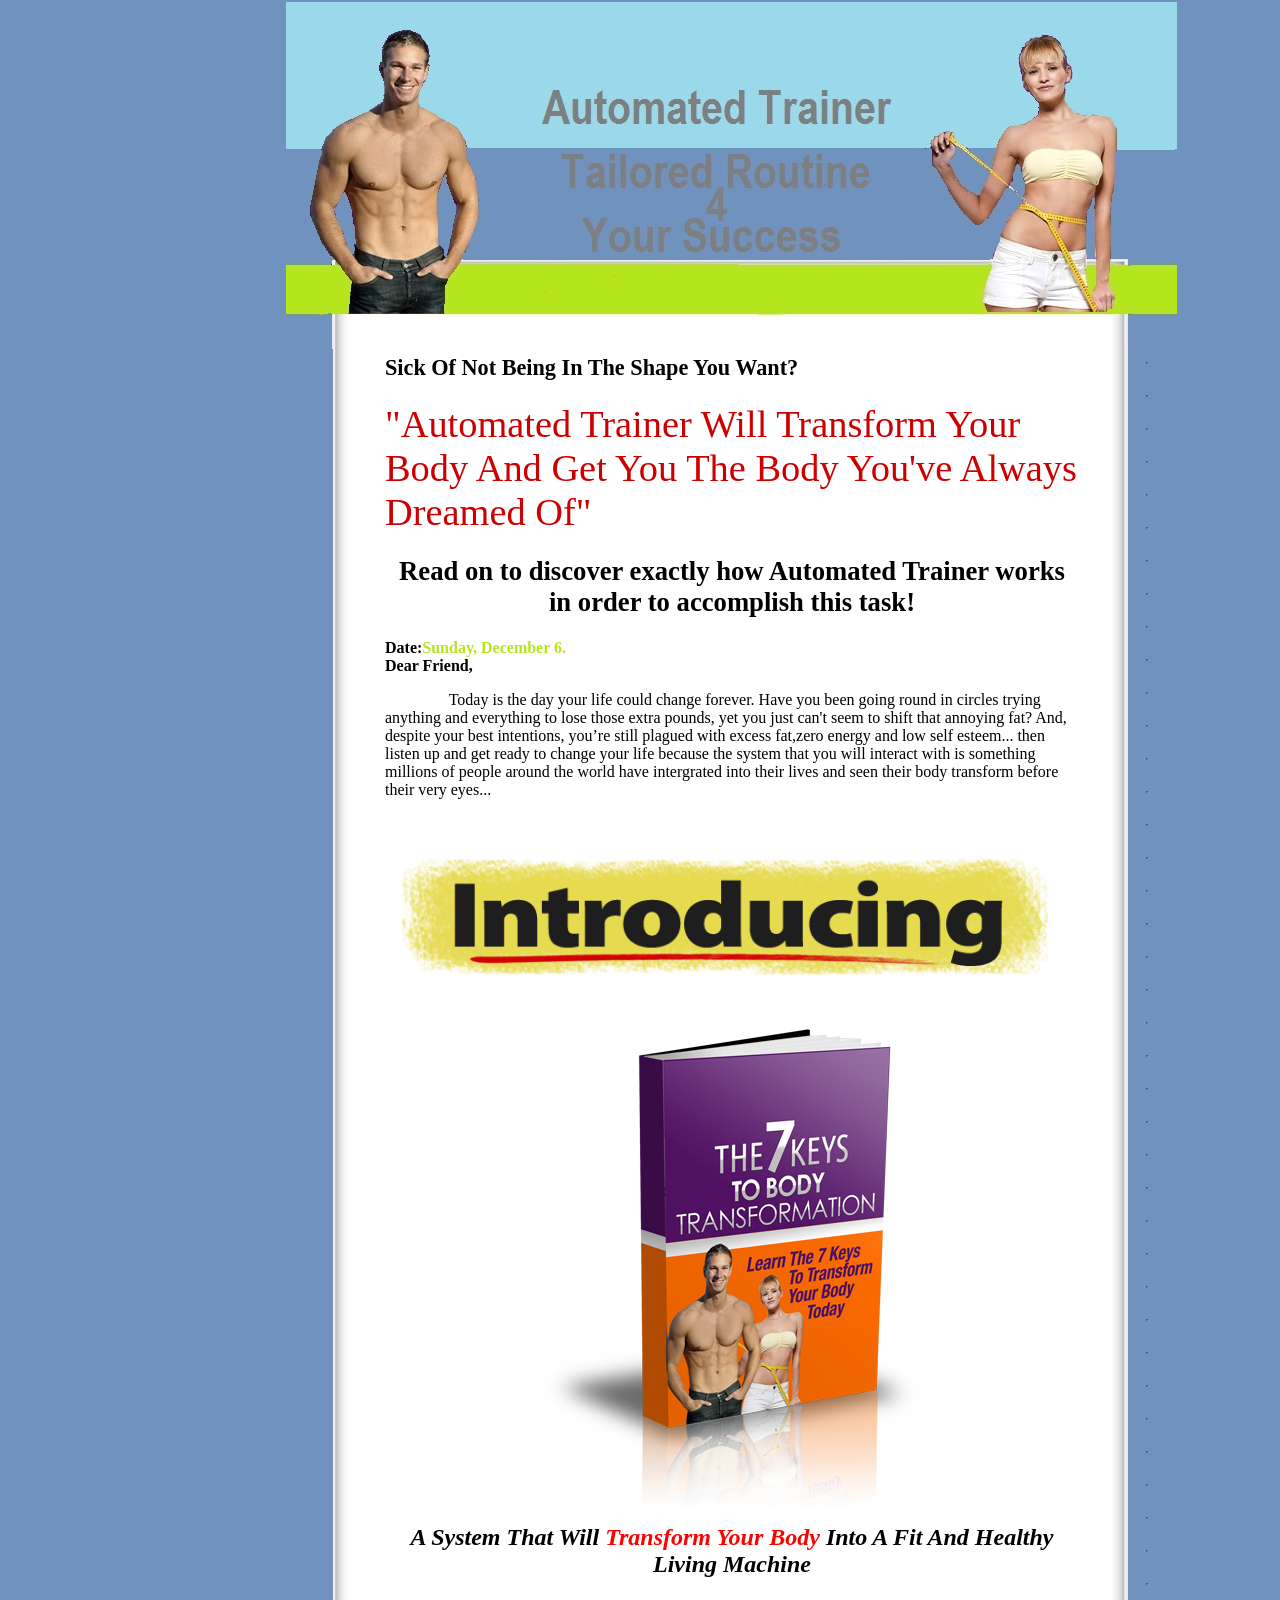
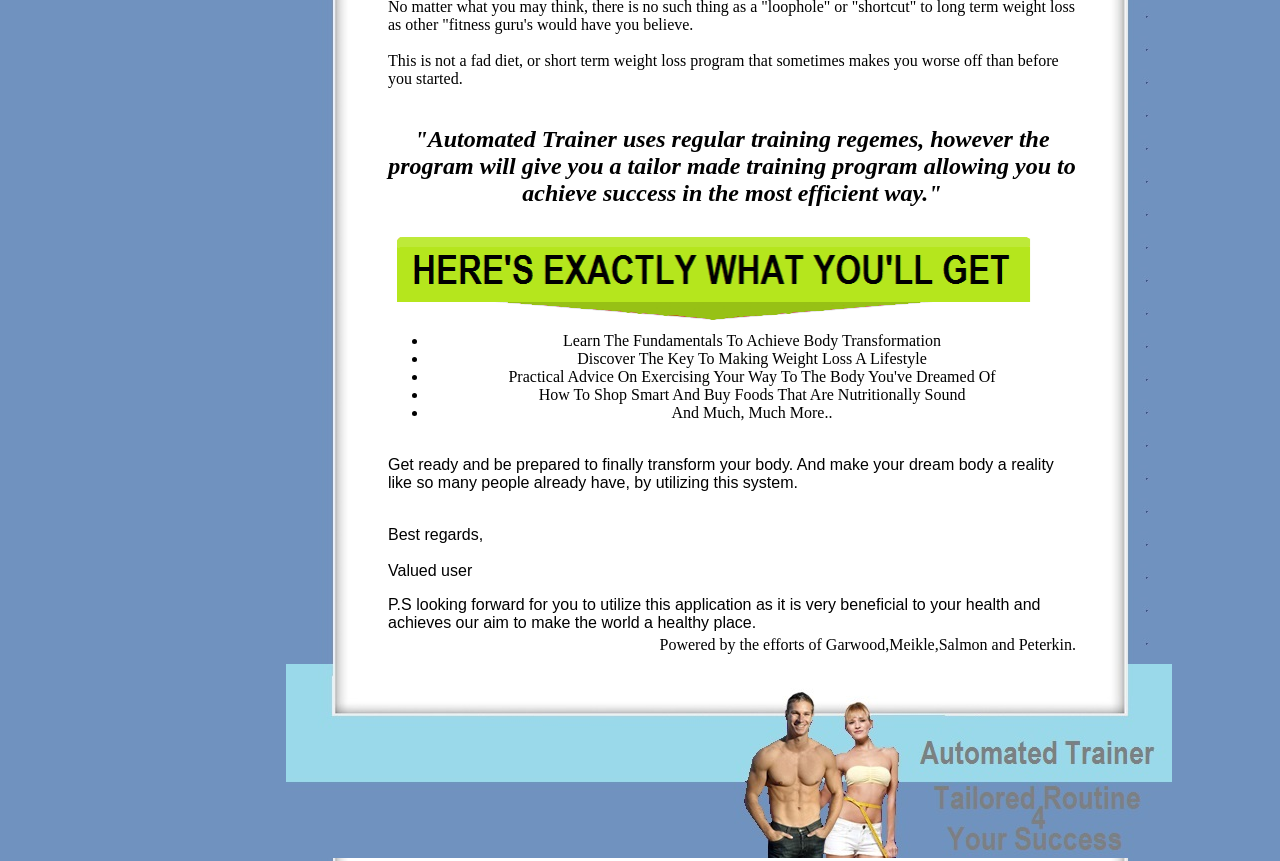
==== index.html @ 3ba6eb50 "final" ====
<!DOCTYPE>
<html>
	<head>
		<title>Automated Trainer</title>
		<link rel="stylesheet" type="text/css" href="style/style.css">
		<script type="text/javascript" src="script/date.js"></script>
	</head>
	<body> 
		<table>
			<tbody>
				<tr>
					<td id="ht">
					</td>
				</tr>
				<tr>
					<td>
						<table id="t1">
							<tbody>
								<tr>
									<td>
										<table id="content_table">
											<tbody>
												<tr>
													<td>
														<h1>
															<small>
																<small>
																	<span>Sick Of Not Being In The Shape You Want?</span>
																</small>
															</small>
														</h1>
														<h1>
															<strong>
																<big>"Automated Trainer Will Transform Your Body And Get You The Body You've Always Dreamed Of"</big>
															</strong>
														</h1>
														<h1 class="style3">
															<small>Read on to discover exactly how Automated Trainer works in order to accomplish this task!</small>
														</h1>
														<p>
															<strong>
																Date:<span id ="date"></span><br/>
																Dear Friend,
															</strong>
														</p>
														<span>&nbsp;&nbsp;&nbsp;&nbsp;&nbsp;&nbsp;&nbsp;&nbsp;&nbsp;&nbsp;&nbsp;&nbsp;&nbsp;&nbsp;&nbsp; Today is the day your life could change forever. Have you been going round in circles trying anything and everything to lose those extra pounds, yet you just can't seem to shift that annoying
														fat? And, despite your best intentions, you&#8217;re still plagued with excess fat,zero energy and low self esteem... then listen up and
														get ready to change your life because the system that you will interact with is something millions of people
														around the world have intergrated into their lives and seen their body
														transform before their very eyes...<br/><br/><br/>
															<img id ="Introimage" alt="Introducing" src="images/introducing.png"/><br/><br/>
														</span>
														<table>
															<tbody>
																<tr>
																	<td>
																		<div>
																			<img id ="sysimage" alt= "automatedtrianer" src="images/book.jpg" />
																		</div>
																	</td>
																</tr>
																<tr>
																	<td>
																		<h2>
																			<span>A System That Will
																				<span>Transform Your Body</span>
																				Into A Fit And Healthy Living Machine
																			</span>	
																		</h2>
																		<span>No matter what you may think, there is no such thing as a "loophole" or
																		"shortcut" to long term weight loss as other "fitness guru's would have
																		you believe. <br/><br/>
																		This
																		is not a fad diet, or short term weight loss program that sometimes
																		makes you worse off than before you started. <br/><br/>	
																		</span>
																		<div>
																			<h2>
																				<span>"Automated Trainer uses regular training regemes, however the program will give you a tailor made training program allowing you to achieve success in the most efficient way."</span>
																			</h2>
																		</div>
																	</td>
																</tr>
																<tr>
																	<td>
																		<img id ="details" alt="details" src="images/details.png"/>
																	</td>
																</tr>
																<tr>
																	<td>
																		<ul>
																			<li>Learn The Fundamentals To Achieve Body Transformation</li>
																			<li>Discover The Key To Making Weight Loss A Lifestyle</li>
																			<li>Practical Advice On Exercising Your Way To The Body You've Dreamed Of</li>
																			<li> How To Shop Smart And Buy Foods That Are Nutritionally Sound</li>
																			<li>And Much, Much More..</li>
																		</ul>
																		<p>
																			<span><br/>
																			Get ready and
																			be prepared to finally transform your body. And make
																			your dream body a reality like so many people already have, by utilizing this system.<br/><br/>
																			</span>
																		</p>
																		<p>
																			<span id="greetings">Best regards,<br/><br/>Valued user</span>
																		</p>
																		<p>
																			<span>P.S looking forward for you to utilize this application as it is very beneficial to your health and achieves our aim to make the world a healthy place.
																			</span>
																		</p>
																	</td>
																</tr>
																<tr> 
																	<td>
																		<p id="acknowledgements">Powered by the efforts of Garwood,Meikle,Salmon and Peterkin. </p>
																	</td>
																</tr>
															</tbody>
														</table>
													</td>
												</tr>
											</tbody>
										</table>
									</td>
								</tr>
								<tr>
									<td>
										<table id="ft"> 
											<tbody>
												<tr>
													<td></td>
												</tr>
											</tbody>
										</table>
									</td>
								</tr>
							</tbody>
						</table>
					</td>
				</tr>
			</tbody>
		</table>
	</body>
</html>
---- style/style.css ----
body {
	background-image: url(../images/pagebg.jpg);
	background-color: #FFFFFF;
	margin: 0px 0px 0px 0px;
	
}

a:link {
	color: #FFFFFF;
}

a:visited {
	color: #00FFFF;
}

a:hover {
	color: #00FF00;
}

div {
	text-align: center;
}

span {
	font-family: Verdana;
}

h1 big {

	color: #CC0000; 
	text-align: center;
	font-weight: normal; 
}

h1 span {

	color: black;
	font-family: verdana;
}

h2 { 
	text-align: center;
}

h2 span {
	font-style: italic;
}

h2 span span {
	color: red;
}

li {
	text-align: center;
	font-family: Verdana;
}

p span {
	font-family: Tahoma,Geneva,sans-serif;
	text-align: right;
}

#date {
	color: #b5e61d;
	font-family: serif;
}

#Introimage {
	width: 682px; 
	height: 164px; 
}

#automatedtrainer {
	height:500px;
	width:378px;
}

#details {
	width: 650px; 
	height: 97px;
}

#ht {
	background-image: url("../images/header.jpg");
	height:348px; 
	width:889px;
	position: absolute;
	left:286px;

}

#t1 {

	background-image: url("../images/content.jpg");
	width:892px;
	position: absolute;
	left:286px;
	top:349px;
}

#ft {
	background: url("../images/footer.jpg");
	position: relative;
	left: -3px;
	height:194px; 
	width:886px;
}

#content_table {
	width: 700px; 
	text-align: left; 
	margin: auto; 
}

#acknowledgements {
	text-align: right;
}

#spesh {

	color: #990000;
}
.style3 {
	text-align: center;
}
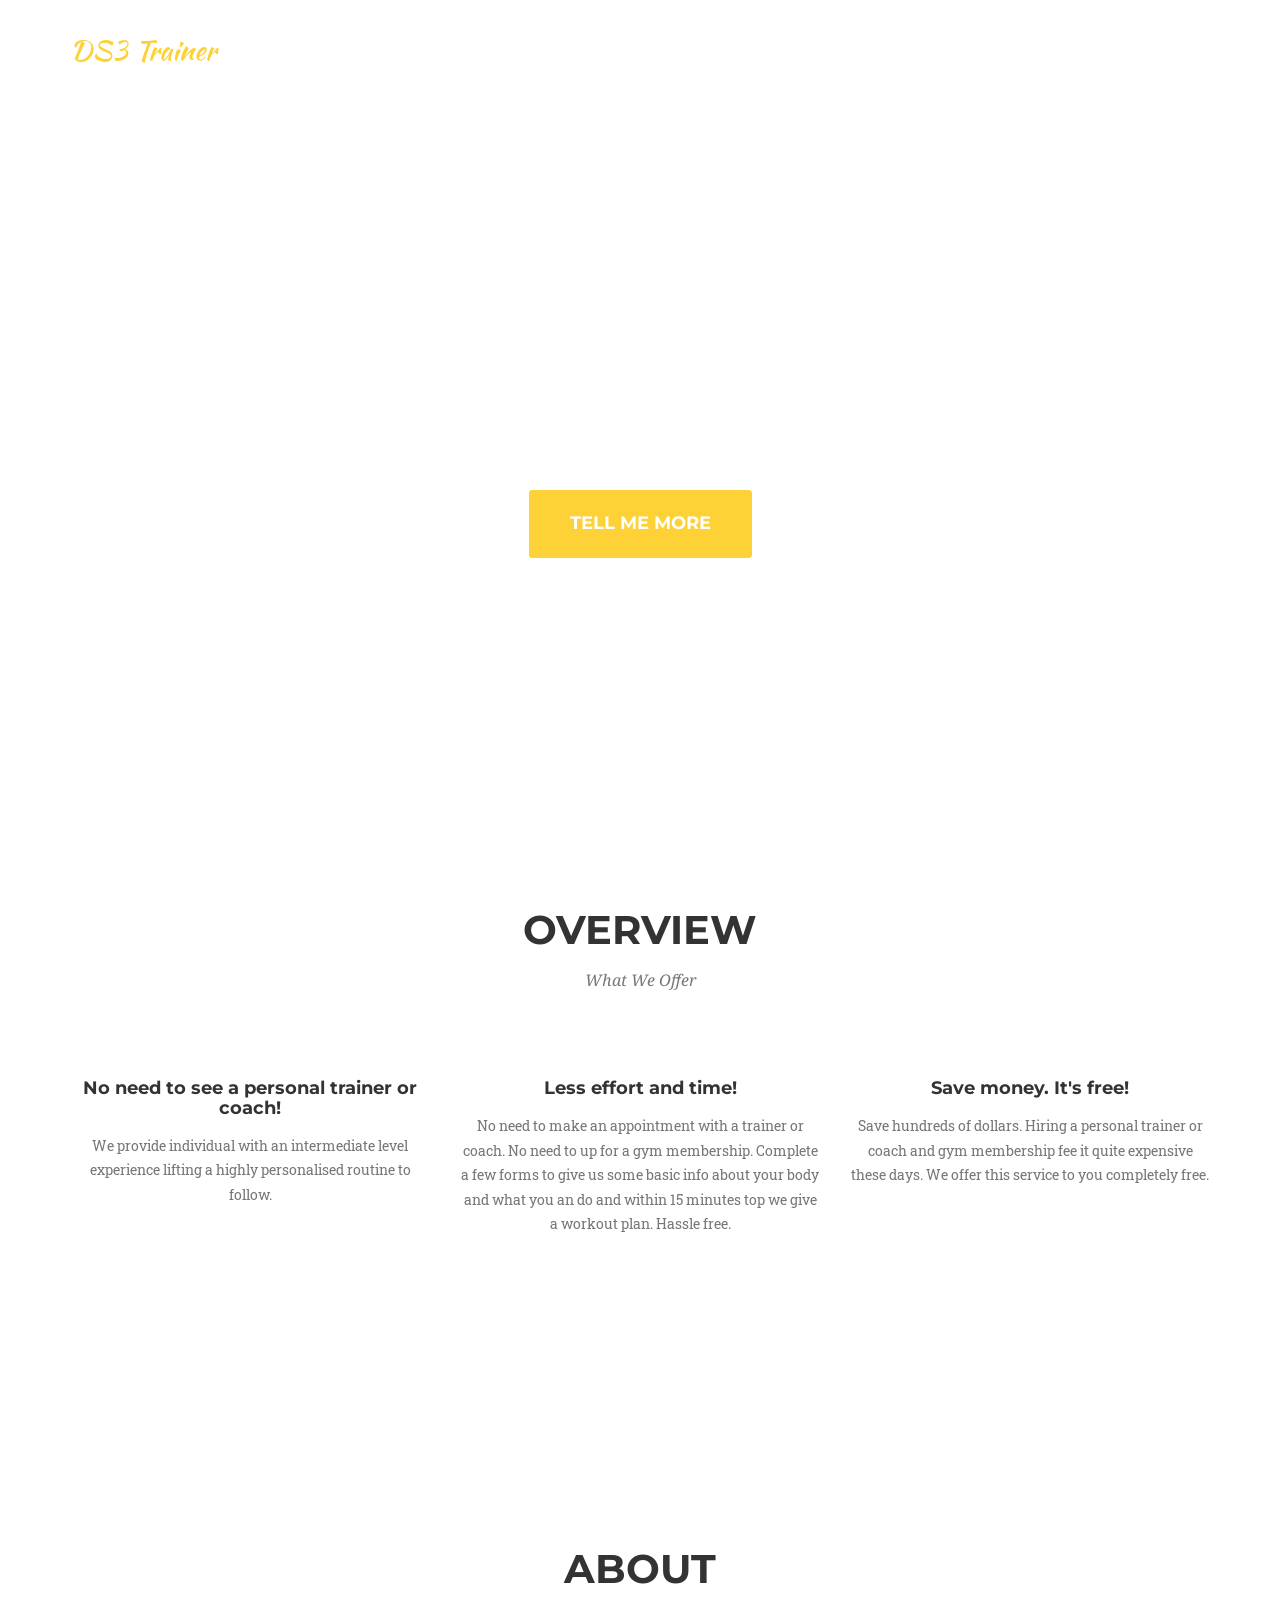
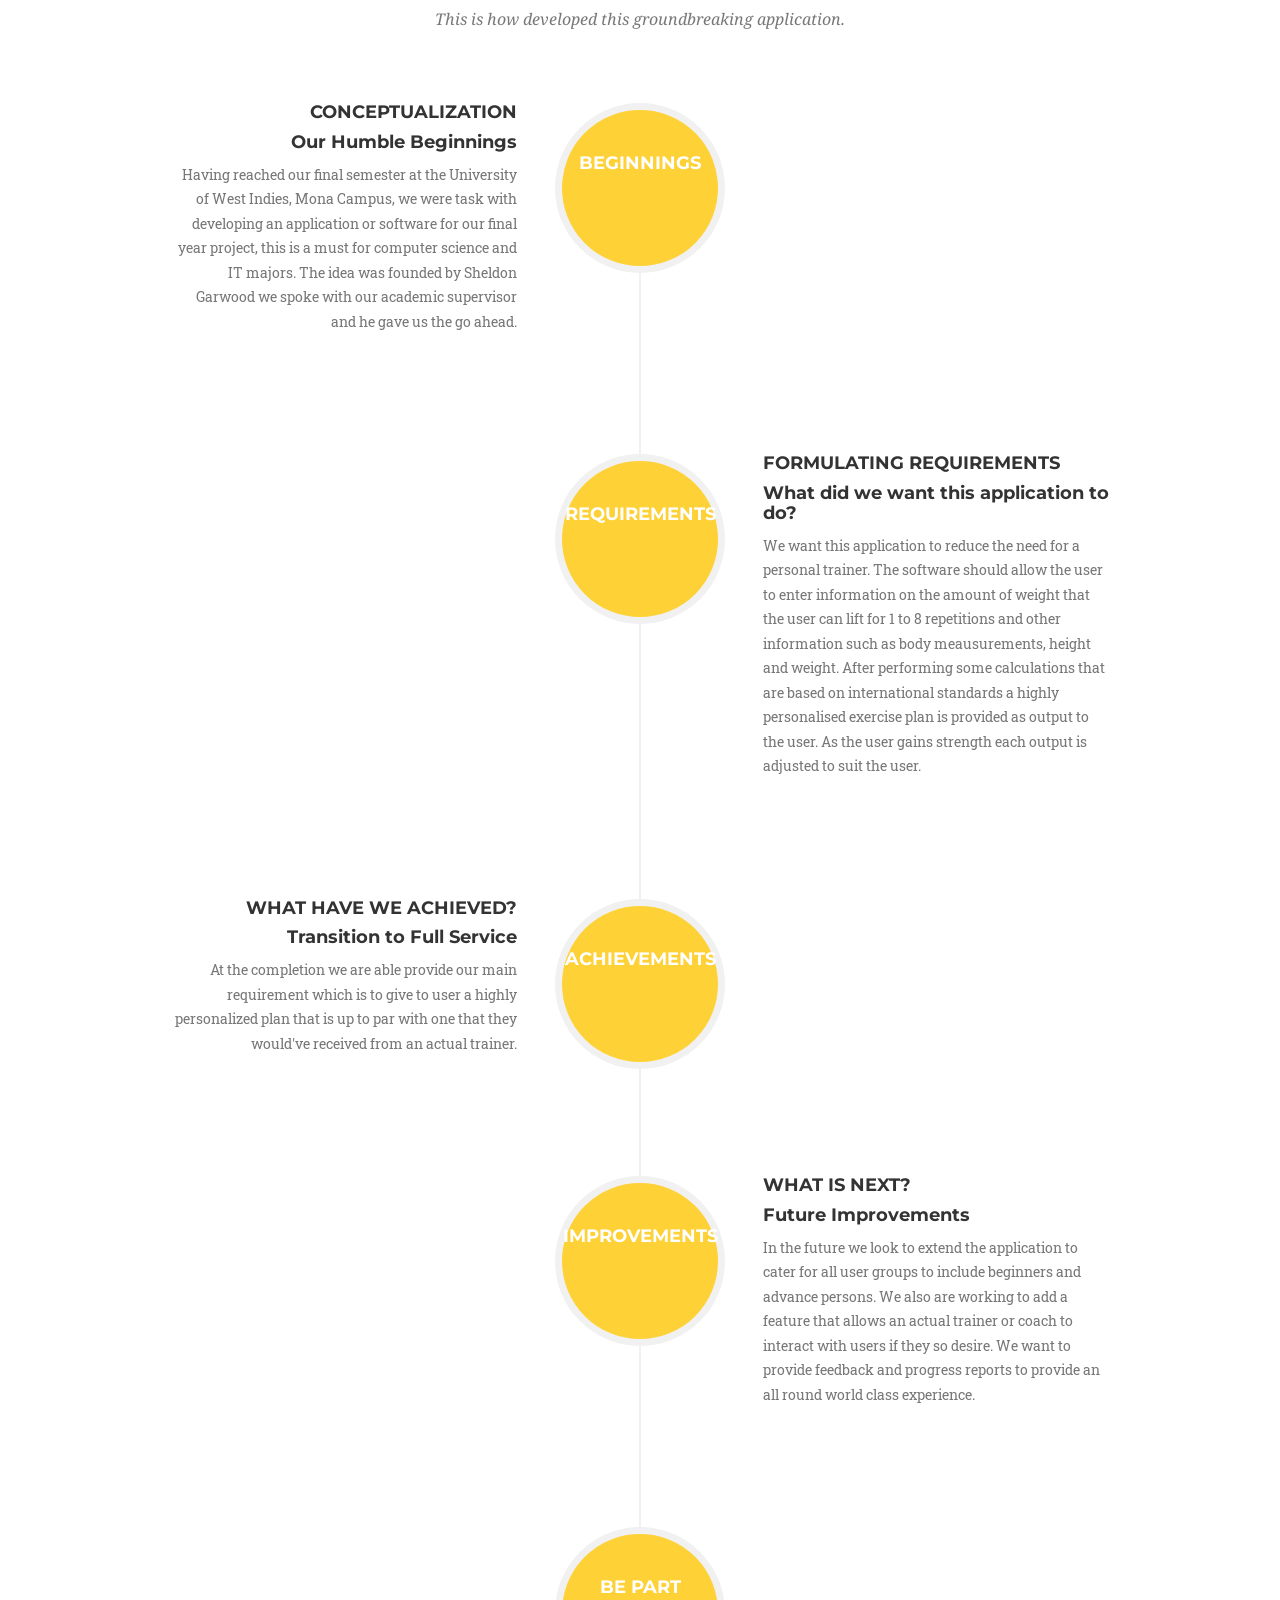
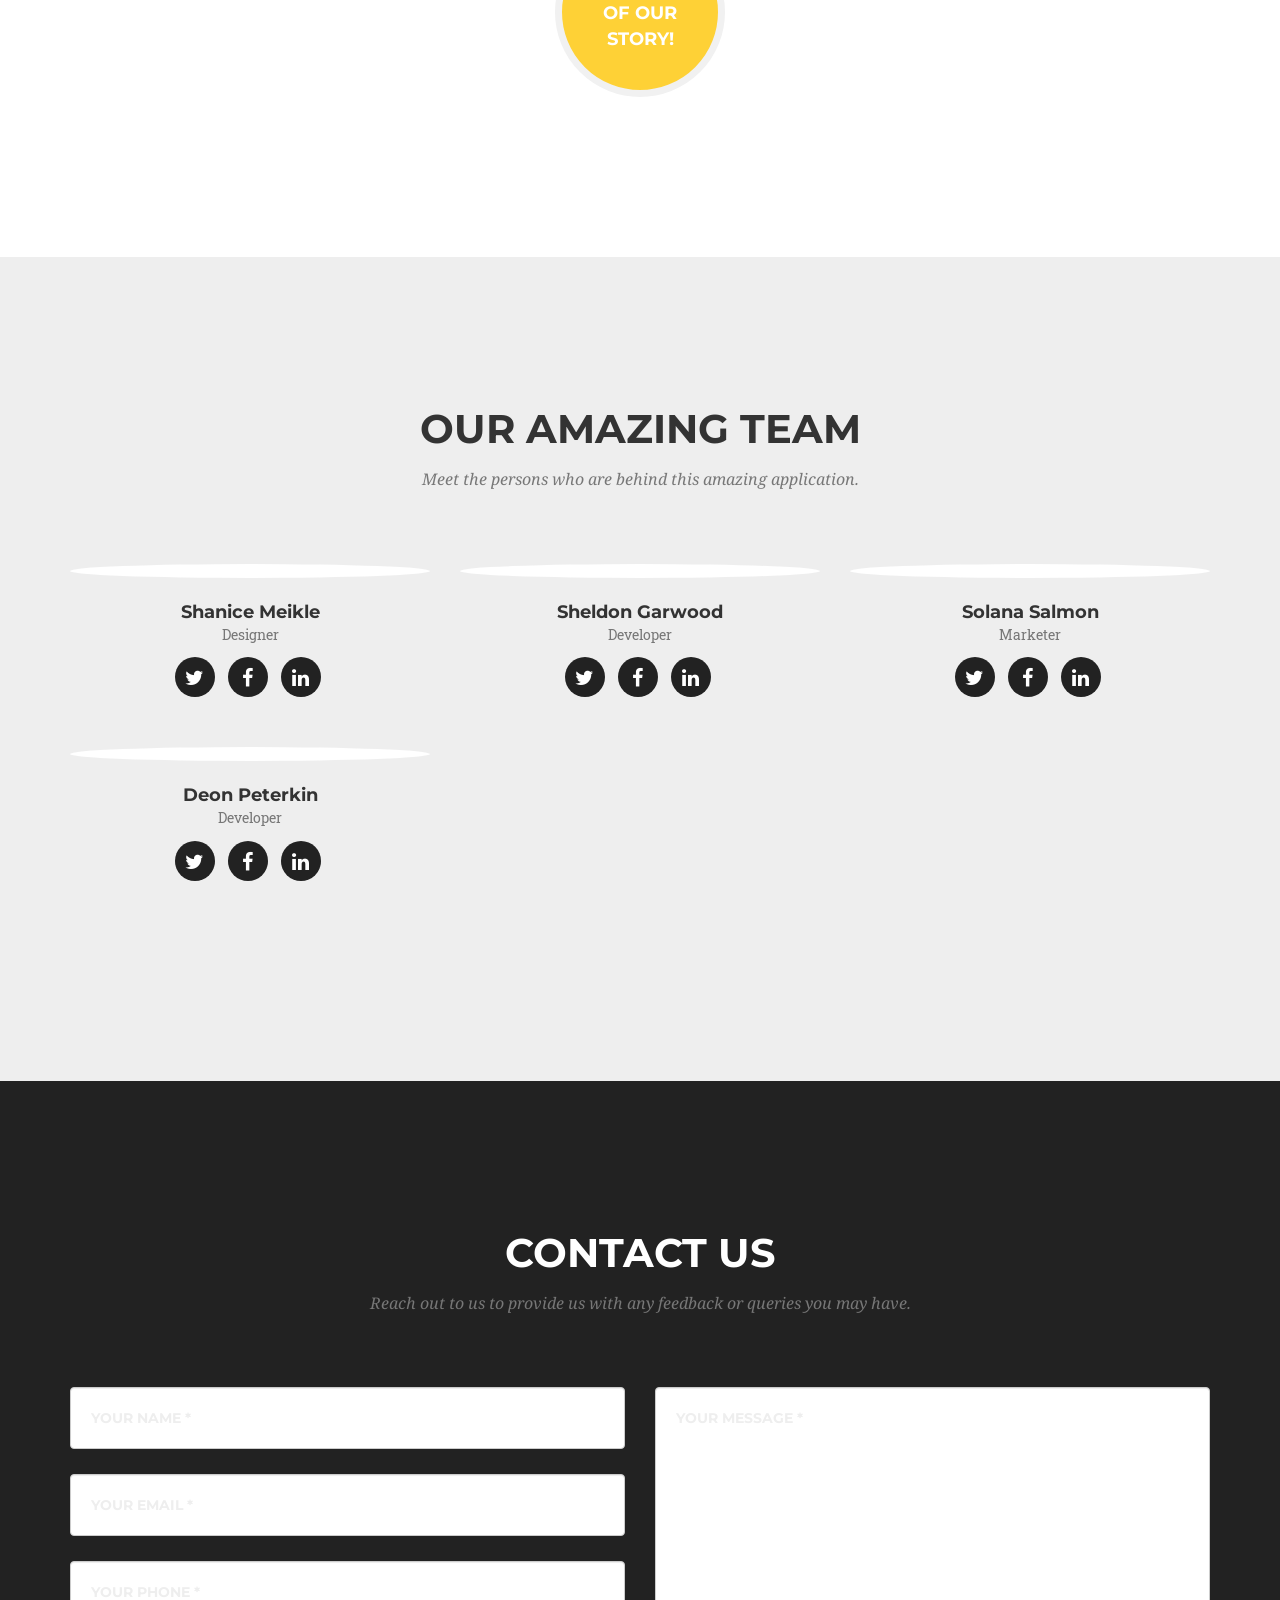
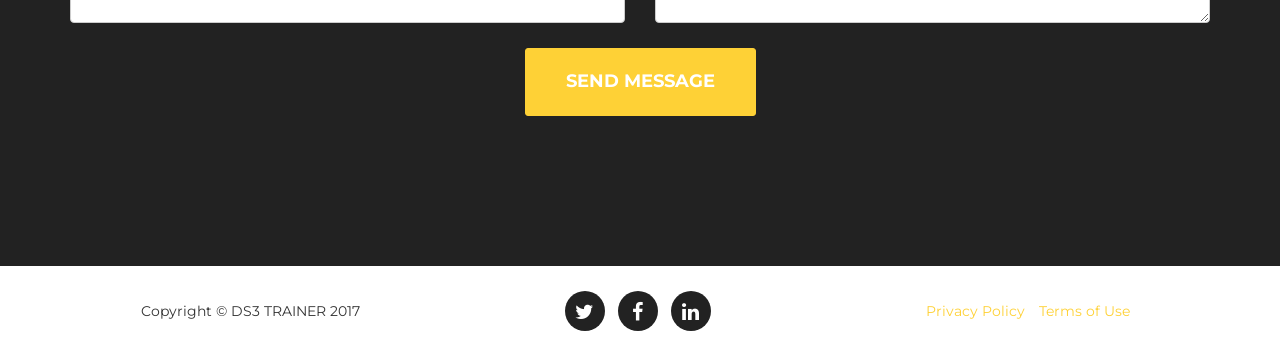
==== commit a0f86c1a: "Updated" ====
--- a/index.html
+++ b/index.html
@@ -1,145 +1,690 @@
-<!DOCTYPE>
-<html>
-	<head>
-		<title>Automated Trainer</title>
-		<link rel="stylesheet" type="text/css" href="style/style.css">
-		<script type="text/javascript" src="script/date.js"></script>
-	</head>
-	<body> 
-		<table>
-			<tbody>
-				<tr>
-					<td id="ht">
-					</td>
-				</tr>
-				<tr>
-					<td>
-						<table id="t1">
-							<tbody>
-								<tr>
-									<td>
-										<table id="content_table">
-											<tbody>
-												<tr>
-													<td>
-														<h1>
-															<small>
-																<small>
-																	<span>Sick Of Not Being In The Shape You Want?</span>
-																</small>
-															</small>
-														</h1>
-														<h1>
-															<strong>
-																<big>"Automated Trainer Will Transform Your Body And Get You The Body You've Always Dreamed Of"</big>
-															</strong>
-														</h1>
-														<h1 class="style3">
-															<small>Read on to discover exactly how Automated Trainer works in order to accomplish this task!</small>
-														</h1>
-														<p>
-															<strong>
-																Date:<span id ="date"></span><br/>
-																Dear Friend,
-															</strong>
-														</p>
-														<span>&nbsp;&nbsp;&nbsp;&nbsp;&nbsp;&nbsp;&nbsp;&nbsp;&nbsp;&nbsp;&nbsp;&nbsp;&nbsp;&nbsp;&nbsp; Today is the day your life could change forever. Have you been going round in circles trying anything and everything to lose those extra pounds, yet you just can't seem to shift that annoying
-														fat? And, despite your best intentions, you&#8217;re still plagued with excess fat,zero energy and low self esteem... then listen up and
-														get ready to change your life because the system that you will interact with is something millions of people
-														around the world have intergrated into their lives and seen their body
-														transform before their very eyes...<br/><br/><br/>
-															<img id ="Introimage" alt="Introducing" src="images/introducing.png"/><br/><br/>
-														</span>
-														<table>
-															<tbody>
-																<tr>
-																	<td>
-																		<div>
-																			<img id ="sysimage" alt= "automatedtrianer" src="images/book.jpg" />
-																		</div>
-																	</td>
-																</tr>
-																<tr>
-																	<td>
-																		<h2>
-																			<span>A System That Will
-																				<span>Transform Your Body</span>
-																				Into A Fit And Healthy Living Machine
-																			</span>	
-																		</h2>
-																		<span>No matter what you may think, there is no such thing as a "loophole" or
-																		"shortcut" to long term weight loss as other "fitness guru's would have
-																		you believe. <br/><br/>
-																		This
-																		is not a fad diet, or short term weight loss program that sometimes
-																		makes you worse off than before you started. <br/><br/>	
-																		</span>
-																		<div>
-																			<h2>
-																				<span>"Automated Trainer uses regular training regemes, however the program will give you a tailor made training program allowing you to achieve success in the most efficient way."</span>
-																			</h2>
-																		</div>
-																	</td>
-																</tr>
-																<tr>
-																	<td>
-																		<img id ="details" alt="details" src="images/details.png"/>
-																	</td>
-																</tr>
-																<tr>
-																	<td>
-																		<ul>
-																			<li>Learn The Fundamentals To Achieve Body Transformation</li>
-																			<li>Discover The Key To Making Weight Loss A Lifestyle</li>
-																			<li>Practical Advice On Exercising Your Way To The Body You've Dreamed Of</li>
-																			<li> How To Shop Smart And Buy Foods That Are Nutritionally Sound</li>
-																			<li>And Much, Much More..</li>
-																		</ul>
-																		<p>
-																			<span><br/>
-																			Get ready and
-																			be prepared to finally transform your body. And make
-																			your dream body a reality like so many people already have, by utilizing this system.<br/><br/>
-																			</span>
-																		</p>
-																		<p>
-																			<span id="greetings">Best regards,<br/><br/>Valued user</span>
-																		</p>
-																		<p>
-																			<span>P.S looking forward for you to utilize this application as it is very beneficial to your health and achieves our aim to make the world a healthy place.
-																			</span>
-																		</p>
-																	</td>
-																</tr>
-																<tr> 
-																	<td>
-																		<p id="acknowledgements">Powered by the efforts of Garwood,Meikle,Salmon and Peterkin. </p>
-																	</td>
-																</tr>
-															</tbody>
-														</table>
-													</td>
-												</tr>
-											</tbody>
-										</table>
-									</td>
-								</tr>
-								<tr>
-									<td>
-										<table id="ft"> 
-											<tbody>
-												<tr>
-													<td></td>
-												</tr>
-											</tbody>
-										</table>
-									</td>
-								</tr>
-							</tbody>
-						</table>
-					</td>
-				</tr>
-			</tbody>
-		</table>
-	</body>
-</html>+<!DOCTYPE html>
+<html lang="en">
+
+<head>
+
+    <meta charset="utf-8">
+    <meta http-equiv="X-UA-Compatible" content="IE=edge">
+    <meta name="viewport" content="width=device-width, initial-scale=1">
+    <meta name="description" content="">
+    <meta name="author" content="">
+
+    <title>Automated Trainer</title>
+
+    <!-- Bootstrap Core CSS -->
+    <link href="vendor/bootstrap/css/bootstrap.min.css" rel="stylesheet">
+
+    <!-- Custom Fonts -->
+    <link href="vendor/font-awesome/css/font-awesome.min.css" rel="stylesheet" type="text/css">
+    <link href="https://fonts.googleapis.com/css?family=Montserrat:400,700" rel="stylesheet" type="text/css">
+    <link href='https://fonts.googleapis.com/css?family=Kaushan+Script' rel='stylesheet' type='text/css'>
+    <link href='https://fonts.googleapis.com/css?family=Droid+Serif:400,700,400italic,700italic' rel='stylesheet' type='text/css'>
+    <link href='https://fonts.googleapis.com/css?family=Roboto+Slab:400,100,300,700' rel='stylesheet' type='text/css'>
+    <link rel="stylesheet" href="https://cdnjs.cloudflare.com/ajax/libs/font-awesome/4.7.0/css/font-awesome.min.css">
+
+    <!-- Theme CSS -->
+    <link href="css/agency.css" rel="stylesheet">
+
+    <!-- HTML5 Shim and Respond.js IE8 support of HTML5 elements and media queries -->
+    <!-- WARNING: Respond.js doesn't work if you view the page via file:// -->
+    <!--[if lt IE 9]>
+        <script src="https://oss.maxcdn.com/libs/html5shiv/3.7.0/html5shiv.js" integrity="sha384-0s5Pv64cNZJieYFkXYOTId2HMA2Lfb6q2nAcx2n0RTLUnCAoTTsS0nKEO27XyKcY" crossorigin="anonymous"></script>
+        <script src="https://oss.maxcdn.com/libs/respond.js/1.4.2/respond.min.js" integrity="sha384-ZoaMbDF+4LeFxg6WdScQ9nnR1QC2MIRxA1O9KWEXQwns1G8UNyIEZIQidzb0T1fo" crossorigin="anonymous"></script>
+    <![endif]-->
+
+</head>
+
+<body id="page-top" class="index">
+
+    <!-- Navigation -->
+    <nav id="mainNav" class="navbar navbar-default navbar-custom navbar-fixed-top">
+        <div class="container">
+            <!-- Brand and toggle get grouped for better mobile display -->
+            <div class="navbar-header page-scroll">
+                <button type="button" class="navbar-toggle" data-toggle="collapse" data-target="#bs-example-navbar-collapse-1">
+                    <span class="sr-only">Toggle navigation</span> Menu <i class="fa fa-bars"></i>
+                </button>
+                <a class="navbar-brand page-scroll" href="#page-top">DS3 Trainer</a>
+            </div>
+
+            <!-- Collect the nav links, forms, and other content for toggling -->
+            <div class="collapse navbar-collapse" id="bs-example-navbar-collapse-1">
+                <ul class="nav navbar-nav navbar-right">
+                    <li class="hidden">
+                        <a href="#page-top"></a>
+                    </li>
+                    <li>
+                        <a class="page-scroll" href="#services">Overview</a>
+                    </li>
+                    <!--<li>
+                        <a class="page-scroll" href="#portfolio">Portfolio</a>
+                    </li>-->
+                    <li>
+                        <a class="page-scroll" href="#about">About Us</a>
+                    </li>
+                    <li>
+                        <a class="page-scroll" href="#team">Team</a>
+                    </li>
+                    <li>
+                        <a class="page-scroll" href="#contact">Contact</a>
+                    </li>
+                </ul>
+            </div>
+            <!-- /.navbar-collapse -->
+        </div>
+        <!-- /.container-fluid -->
+    </nav>
+
+    <!-- Header -->
+    <header>
+        <div class="container">
+            <div class="intro-text">
+                <div class="intro-lead-in">Welcome To The DS3 Automated Trainer Site!</div>
+                <div class="intro-heading">It's Nice To Meet You</div>
+                <a href="#services" class="page-scroll btn btn-xl">Tell Me More</a>
+            </div>
+        </div>
+    </header>
+
+    <!-- Services Section -->
+    <section id="services">
+        <div class="container">
+            <div class="row">
+                <div class="col-lg-12 text-center">
+                    <h2 class="section-heading">Overview</h2>
+                    <h3 class="section-subheading text-muted">What We Offer</h3>
+                </div>
+            </div>
+            <div class="row text-center">
+                <div class="col-md-4">
+                    <!--<span class="fa-stack fa-4x">
+                        <i class="fa fa-circle fa-stack-2x text-primary"></i>
+                        <!--<i class="fa fa-check-square-o"></i>-->
+                    </span>
+                    <h4 class="service-heading">No need to see a personal trainer or coach!</h4>
+                    <p class="text-muted">We provide individual with an intermediate level experience lifting a highly personalised routine to follow.</p>
+                </div>
+                <div class="col-md-4">
+                    <!--<span class="fa-stack fa-4x">
+                        <i class="fa fa-circle fa-stack-2x text-primary"></i>
+                        <i class="fa fa-laptop fa-stack-1x fa-inverse"></i>
+                    </span>-->
+                    <h4 class="service-heading">Less effort and time!</h4>
+                    <p class="text-muted">No need to make an appointment with a trainer or coach. No need to up for a gym membership. Complete a few forms to give us some basic info about your body and what you an do and within 15 minutes top we give a workout plan. Hassle free.</p>
+                </div>
+                <div class="col-md-4">
+                    <!--<span class="fa-stack fa-4x">
+                        <i class="fa fa-circle fa-stack-2x text-primary"></i>
+                        <i class="fa fa-lock fa-stack-1x fa-inverse"></i>
+                    </span>-->
+                    <h4 class="service-heading">Save money. It's free!</h4>
+                    <p class="text-muted">Save hundreds of dollars. Hiring a personal trainer or coach and gym membership fee it quite expensive these days. We offer this service to you completely free. </p>
+                </div>
+            </div>
+        </div>
+    </section>
+
+    <!-- Portfolio Grid Section -->
+    <!--<section id="portfolio" class="bg-light-gray">
+        <div class="container">
+            <div class="row">
+                <div class="col-lg-12 text-center">
+                    <h2 class="section-heading">Portfolio</h2>
+                    <h3 class="section-subheading text-muted">Lorem ipsum dolor sit amet consectetur.</h3>
+                </div>
+            </div>
+            <div class="row">
+                <div class="col-md-4 col-sm-6 portfolio-item">
+                    <a href="#portfolioModal1" class="portfolio-link" data-toggle="modal">
+                        <div class="portfolio-hover">
+                            <div class="portfolio-hover-content">
+                                <i class="fa fa-plus fa-3x"></i>
+                            </div>
+                        </div>
+                        <img src="img/portfolio/roundicons.png" class="img-responsive" alt="">
+                    </a>
+                    <div class="portfolio-caption">
+                        <h4>Round Icons</h4>
+                        <p class="text-muted">Graphic Design</p>
+                    </div>
+                </div>
+                <div class="col-md-4 col-sm-6 portfolio-item">
+                    <a href="#portfolioModal2" class="portfolio-link" data-toggle="modal">
+                        <div class="portfolio-hover">
+                            <div class="portfolio-hover-content">
+                                <i class="fa fa-plus fa-3x"></i>
+                            </div>
+                        </div>
+                        <img src="img/portfolio/startup-framework.png" class="img-responsive" alt="">
+                    </a>
+                    <div class="portfolio-caption">
+                        <h4>Startup Framework</h4>
+                        <p class="text-muted">Website Design</p>
+                    </div>
+                </div>
+                <div class="col-md-4 col-sm-6 portfolio-item">
+                    <a href="#portfolioModal3" class="portfolio-link" data-toggle="modal">
+                        <div class="portfolio-hover">
+                            <div class="portfolio-hover-content">
+                                <i class="fa fa-plus fa-3x"></i>
+                            </div>
+                        </div>
+                        <img src="img/portfolio/treehouse.png" class="img-responsive" alt="">
+                    </a>
+                    <div class="portfolio-caption">
+                        <h4>Treehouse</h4>
+                        <p class="text-muted">Website Design</p>
+                    </div>
+                </div>
+                <div class="col-md-4 col-sm-6 portfolio-item">
+                    <a href="#portfolioModal4" class="portfolio-link" data-toggle="modal">
+                        <div class="portfolio-hover">
+                            <div class="portfolio-hover-content">
+                                <i class="fa fa-plus fa-3x"></i>
+                            </div>
+                        </div>
+                        <img src="img/portfolio/golden.png" class="img-responsive" alt="">
+                    </a>
+                    <div class="portfolio-caption">
+                        <h4>Golden</h4>
+                        <p class="text-muted">Website Design</p>
+                    </div>
+                </div>
+                <div class="col-md-4 col-sm-6 portfolio-item">
+                    <a href="#portfolioModal5" class="portfolio-link" data-toggle="modal">
+                        <div class="portfolio-hover">
+                            <div class="portfolio-hover-content">
+                                <i class="fa fa-plus fa-3x"></i>
+                            </div>
+                        </div>
+                        <img src="img/portfolio/escape.png" class="img-responsive" alt="">
+                    </a>
+                    <div class="portfolio-caption">
+                        <h4>Escape</h4>
+                        <p class="text-muted">Website Design</p>
+                    </div>
+                </div>
+                <div class="col-md-4 col-sm-6 portfolio-item">
+                    <a href="#portfolioModal6" class="portfolio-link" data-toggle="modal">
+                        <div class="portfolio-hover">
+                            <div class="portfolio-hover-content">
+                                <i class="fa fa-plus fa-3x"></i>
+                            </div>
+                        </div>
+                        <img src="img/portfolio/dreams.png" class="img-responsive" alt="">
+                    </a>
+                    <div class="portfolio-caption">
+                        <h4>Dreams</h4>
+                        <p class="text-muted">Website Design</p>
+                    </div>
+                </div>
+            </div>
+        </div>
+    </section>-->
+
+    <!-- About Section -->
+    <section id="about">
+        <div class="container">
+            <div class="row">
+                <div class="col-lg-12 text-center">
+                    <h2 class="section-heading">About</h2>
+                    <h3 class="section-subheading text-muted">This is how developed this groundbreaking application.</h3>
+                </div>
+            </div>
+            <div class="row">
+                <div class="col-lg-12">
+                    <ul class="timeline">
+                        <li>
+                            <div class="timeline-image">
+                                 <!--<img class="img-circle img-responsive" src="img/about/1.jpg" alt="">-->
+                                <h4>Beginnings</h4>
+                            </div>
+                            <div class="timeline-panel">
+                                <div class="timeline-heading">
+                                    <h4>Conceptualization</h4>
+                                    <h4 class="subheading">Our Humble Beginnings</h4>
+                                </div>
+                                <div class="timeline-body">
+                                    <p class="text-muted">Having reached our final semester at the University of West Indies, Mona Campus, we were task with developing an application or software for our final year project, this is a must for computer science and IT majors. The idea was founded by Sheldon Garwood we spoke with our academic supervisor and he gave us the go ahead. </p>
+                                </div>
+                            </div>
+                        </li>
+                        <li class="timeline-inverted">
+                            <div class="timeline-image">
+                                <!--<img class="img-circle img-responsive" src="img/about/2.jpg" alt="">-->
+                                <h4>Requirements</h4>
+                            </div>
+                            <div class="timeline-panel">
+                                <div class="timeline-heading">
+                                    <h4>Formulating Requirements</h4>
+                                    <h4 class="subheading">What did we want this application to do?</h4>
+                                </div>
+                                <div class="timeline-body">
+                                    <p class="text-muted">We want this application to reduce the need for a personal trainer. The software should allow the user to enter information on the amount of weight that the user can lift for 1 to 8 repetitions and other information such as body meausurements, height and weight. After performing some calculations that are based on international standards a highly personalised exercise plan is provided as output to the user. As the user gains strength each output is adjusted to suit the user.</p>
+                                </div>
+                            </div>
+                        </li>
+                        <li>
+                            <div class="timeline-image">
+                                <!--<img class="img-circle img-responsive" src="img/about/3.jpg" alt="">-->
+                                <h4>Achievements</h4>
+                            </div>
+                            <div class="timeline-panel">
+                                <div class="timeline-heading">
+                                    <h4>What Have We Achieved?</h4>
+                                    <h4 class="subheading">Transition to Full Service</h4>
+                                </div>
+                                <div class="timeline-body">
+                                    <p class="text-muted">At the completion we are able provide our main requirement which is to give to user a highly personalized plan that is up to par with one that they would've received from an actual trainer.</p>
+                                </div>
+                            </div>
+                        </li>
+                        <li class="timeline-inverted">
+                            <div class="timeline-image">
+                                <!--<img class="img-circle img-responsive" src="img/about/4.jpg" alt="">-->
+                                <h4>Improvements</h4>
+                            </div>
+                            <div class="timeline-panel">
+                                <div class="timeline-heading">
+                                    <h4>What Is Next?</h4>
+                                    <h4 class="subheading">Future Improvements</h4>
+                                </div>
+                                <div class="timeline-body">
+                                    <p class="text-muted">In the future we look to extend the application to cater for all user groups to include beginners and advance persons. We also are working to add a feature that allows an actual trainer or coach to interact with users if they so desire. We want to provide feedback and progress reports to provide an all round world class experience.</p>
+                                </div>
+                            </div>
+                        </li>
+                        <li class="timeline-inverted">
+                            <div class="timeline-image">
+                                <h4>Be Part
+                                    <br>Of Our
+                                    <br>Story!</h4>
+                            </div>
+                        </li>
+                    </ul>
+                </div>
+            </div>
+        </div>
+    </section>
+
+    <!-- Team Section -->
+    <section id="team" class="bg-light-gray">
+        <div class="container">
+            <div class="row">
+                <div class="col-lg-12 text-center">
+                    <h2 class="section-heading">Our Amazing Team</h2>
+                    <h3 class="section-subheading text-muted">Meet the persons who are behind this amazing application.</h3>
+                </div>
+            </div>
+            <div class="row">
+                <div class="col-sm-4">
+                    <div class="team-member">
+                        <img src="img/team/1.jpg" class="img-responsive img-circle" alt="">
+                        <h4>Shanice Meikle</h4>
+                        <p class="text-muted">Designer</p>
+                        <ul class="list-inline social-buttons">
+                            <li><a href="#"><i class="fa fa-twitter"></i></a>
+                            </li>
+                            <li><a href="#"><i class="fa fa-facebook"></i></a>
+                            </li>
+                            <li><a href="#"><i class="fa fa-linkedin"></i></a>
+                            </li>
+                        </ul>
+                    </div>
+                </div>
+                <div class="col-sm-4">
+                    <div class="team-member">
+                        <img src="img/team/1.jpg" class="img-responsive img-circle" alt="">
+                        <h4>Sheldon Garwood</h4>
+                        <p class="text-muted">Developer</p>
+                        <ul class="list-inline social-buttons">
+                            <li><a href="#"><i class="fa fa-twitter"></i></a>
+                            </li>
+                            <li><a href="#"><i class="fa fa-facebook"></i></a>
+                            </li>
+                            <li><a href="#"><i class="fa fa-linkedin"></i></a>
+                            </li>
+                        </ul>
+                    </div>
+                </div>
+                <div class="col-sm-4">
+                    <div class="team-member">
+                        <img src="img/team/2.jpg" class="img-responsive img-circle" alt="">
+                        <h4>Solana Salmon</h4>
+                        <p class="text-muted">Marketer</p>
+                        <ul class="list-inline social-buttons">
+                            <li><a href="#"><i class="fa fa-twitter"></i></a>
+                            </li>
+                            <li><a href="#"><i class="fa fa-facebook"></i></a>
+                            </li>
+                            <li><a href="#"><i class="fa fa-linkedin"></i></a>
+                            </li>
+                        </ul>
+                    </div>
+                </div>
+                <div class="col-sm-4">
+                    <div class="team-member">
+                        <img src="img/team/3.jpg" class="img-responsive img-circle" alt="">
+                        <h4>Deon Peterkin</h4>
+                        <p class="text-muted">Developer</p>
+                        <ul class="list-inline social-buttons">
+                            <li><a href="#"><i class="fa fa-twitter"></i></a>
+                            </li>
+                            <li><a href="#"><i class="fa fa-facebook"></i></a>
+                            </li>
+                            <li><a href="#"><i class="fa fa-linkedin"></i></a>
+                            </li>
+                        </ul>
+                    </div>
+                </div>
+            </div>
+            <!--<div class="row">
+                <div class="col-lg-8 col-lg-offset-2 text-center">
+                    <p class="large text-muted">Lorem ipsum dolor sit amet, consectetur adipisicing elit. Aut eaque, laboriosam veritatis, quos non quis ad perspiciatis, totam corporis ea, alias ut unde.</p>
+                </div>
+            </div>-->
+        </div>
+    </section>
+
+    <!-- Clients Aside -->
+    <!--<aside class="clients">
+        <div class="container">
+            <div class="row">
+                <div class="col-md-3 col-sm-6">
+                    <a href="#">
+                        <img src="img/logos/envato.jpg" class="img-responsive img-centered" alt="">
+                    </a>
+                </div>
+                <div class="col-md-3 col-sm-6">
+                    <a href="#">
+                        <img src="img/logos/designmodo.jpg" class="img-responsive img-centered" alt="">
+                    </a>
+                </div>
+                <div class="col-md-3 col-sm-6">
+                    <a href="#">
+                        <img src="img/logos/themeforest.jpg" class="img-responsive img-centered" alt="">
+                    </a>
+                </div>
+                <div class="col-md-3 col-sm-6">
+                    <a href="#">
+                        <img src="img/logos/creative-market.jpg" class="img-responsive img-centered" alt="">
+                    </a>
+                </div>
+            </div>
+        </div>
+    </aside>-->
+
+    <!-- Contact Section -->
+    <section id="contact">
+        <div class="container">
+            <div class="row">
+                <div class="col-lg-12 text-center">
+                    <h2 class="section-heading">Contact Us</h2>
+                    <h3 class="section-subheading text-muted">Reach out to us to provide us with any feedback or queries you may have.</h3>
+                </div>
+            </div>
+            <div class="row">
+                <div class="col-lg-12">
+                    <form name="sentMessage" id="contactForm" novalidate>
+                        <div class="row">
+                            <div class="col-md-6">
+                                <div class="form-group">
+                                    <input type="text" class="form-control" placeholder="Your Name *" id="name" required data-validation-required-message="Please enter your name.">
+                                    <p class="help-block text-danger"></p>
+                                </div>
+                                <div class="form-group">
+                                    <input type="email" class="form-control" placeholder="Your Email *" id="email" required data-validation-required-message="Please enter your email address.">
+                                    <p class="help-block text-danger"></p>
+                                </div>
+                                <div class="form-group">
+                                    <input type="tel" class="form-control" placeholder="Your Phone *" id="phone" required data-validation-required-message="Please enter your phone number.">
+                                    <p class="help-block text-danger"></p>
+                                </div>
+                            </div>
+                            <div class="col-md-6">
+                                <div class="form-group">
+                                    <textarea class="form-control" placeholder="Your Message *" id="message" required data-validation-required-message="Please enter a message."></textarea>
+                                    <p class="help-block text-danger"></p>
+                                </div>
+                            </div>
+                            <div class="clearfix"></div>
+                            <div class="col-lg-12 text-center">
+                                <div id="success"></div>
+                                <button type="submit" class="btn btn-xl">Send Message</button>
+                            </div>
+                        </div>
+                    </form>
+                </div>
+            </div>
+        </div>
+    </section>
+
+    <footer>
+        <div class="container">
+            <div class="row">
+                <div class="col-md-4">
+                    <span class="copyright">Copyright &copy; DS3 TRAINER 2017</span>
+                </div>
+                <div class="col-md-4">
+                    <ul class="list-inline social-buttons">
+                        <li><a href="#"><i class="fa fa-twitter"></i></a>
+                        </li>
+                        <li><a href="#"><i class="fa fa-facebook"></i></a>
+                        </li>
+                        <li><a href="#"><i class="fa fa-linkedin"></i></a>
+                        </li>
+                    </ul>
+                </div>
+                <div class="col-md-4">
+                    <ul class="list-inline quicklinks">
+                        <li><a href="#">Privacy Policy</a>
+                        </li>
+                        <li><a href="#">Terms of Use</a>
+                        </li>
+                    </ul>
+                </div>
+            </div>
+        </div>
+    </footer>
+
+    <!-- Portfolio Modals -->
+    <!-- Use the modals below to showcase details about your portfolio projects! -->
+
+    <!-- Portfolio Modal 1 -->
+    <div class="portfolio-modal modal fade" id="portfolioModal1" tabindex="-1" role="dialog" aria-hidden="true">
+        <div class="modal-dialog">
+            <div class="modal-content">
+                <div class="close-modal" data-dismiss="modal">
+                    <div class="lr">
+                        <div class="rl">
+                        </div>
+                    </div>
+                </div>
+                <div class="container">
+                    <div class="row">
+                        <div class="col-lg-8 col-lg-offset-2">
+                            <div class="modal-body">
+                                <!-- Project Details Go Here -->
+                                <h2>Project Name</h2>
+                                <p class="item-intro text-muted">Lorem ipsum dolor sit amet consectetur.</p>
+                                <img class="img-responsive img-centered" src="img/portfolio/roundicons-free.png" alt="">
+                                <p>Use this area to describe your project. Lorem ipsum dolor sit amet, consectetur adipisicing elit. Est blanditiis dolorem culpa incidunt minus dignissimos deserunt repellat aperiam quasi sunt officia expedita beatae cupiditate, maiores repudiandae, nostrum, reiciendis facere nemo!</p>
+                                <p>
+                                    <strong>Want these icons in this portfolio item sample?</strong>You can download 60 of them for free, courtesy of <a href="https://getdpd.com/cart/hoplink/18076?referrer=bvbo4kax5k8ogc">RoundIcons.com</a>, or you can purchase the 1500 icon set <a href="https://getdpd.com/cart/hoplink/18076?referrer=bvbo4kax5k8ogc">here</a>.</p>
+                                <ul class="list-inline">
+                                    <li>Date: July 2014</li>
+                                    <li>Client: Round Icons</li>
+                                    <li>Category: Graphic Design</li>
+                                </ul>
+                                <button type="button" class="btn btn-primary" data-dismiss="modal"><i class="fa fa-times"></i> Close Project</button>
+                            </div>
+                        </div>
+                    </div>
+                </div>
+            </div>
+        </div>
+    </div>
+
+    <!-- Portfolio Modal 2 -->
+    <div class="portfolio-modal modal fade" id="portfolioModal2" tabindex="-1" role="dialog" aria-hidden="true">
+        <div class="modal-dialog">
+            <div class="modal-content">
+                <div class="close-modal" data-dismiss="modal">
+                    <div class="lr">
+                        <div class="rl">
+                        </div>
+                    </div>
+                </div>
+                <div class="container">
+                    <div class="row">
+                        <div class="col-lg-8 col-lg-offset-2">
+                            <div class="modal-body">
+                                <h2>Project Heading</h2>
+                                <p class="item-intro text-muted">Lorem ipsum dolor sit amet consectetur.</p>
+                                <img class="img-responsive img-centered" src="img/portfolio/startup-framework-preview.png" alt="">
+                                <p><a href="http://designmodo.com/startup/?u=787">Startup Framework</a> is a website builder for professionals. Startup Framework contains components and complex blocks (PSD+HTML Bootstrap themes and templates) which can easily be integrated into almost any design. All of these components are made in the same style, and can easily be integrated into projects, allowing you to create hundreds of solutions for your future projects.</p>
+                                <p>You can preview Startup Framework <a href="http://designmodo.com/startup/?u=787">here</a>.</p>
+                                <button type="button" class="btn btn-primary" data-dismiss="modal"><i class="fa fa-times"></i> Close Project</button>
+                            </div>
+                        </div>
+                    </div>
+                </div>
+            </div>
+        </div>
+    </div>
+
+    <!-- Portfolio Modal 3 -->
+    <div class="portfolio-modal modal fade" id="portfolioModal3" tabindex="-1" role="dialog" aria-hidden="true">
+        <div class="modal-dialog">
+            <div class="modal-content">
+                <div class="close-modal" data-dismiss="modal">
+                    <div class="lr">
+                        <div class="rl">
+                        </div>
+                    </div>
+                </div>
+                <div class="container">
+                    <div class="row">
+                        <div class="col-lg-8 col-lg-offset-2">
+                            <div class="modal-body">
+                                <!-- Project Details Go Here -->
+                                <h2>Project Name</h2>
+                                <p class="item-intro text-muted">Lorem ipsum dolor sit amet consectetur.</p>
+                                <img class="img-responsive img-centered" src="img/portfolio/treehouse-preview.png" alt="">
+                                <p>Treehouse is a free PSD web template built by <a href="https://www.behance.net/MathavanJaya">Mathavan Jaya</a>. This is bright and spacious design perfect for people or startup companies looking to showcase their apps or other projects.</p>
+                                <p>You can download the PSD template in this portfolio sample item at <a href="http://freebiesxpress.com/gallery/treehouse-free-psd-web-template/">FreebiesXpress.com</a>.</p>
+                                <button type="button" class="btn btn-primary" data-dismiss="modal"><i class="fa fa-times"></i> Close Project</button>
+                            </div>
+                        </div>
+                    </div>
+                </div>
+            </div>
+        </div>
+    </div>
+
+    <!-- Portfolio Modal 4 -->
+    <div class="portfolio-modal modal fade" id="portfolioModal4" tabindex="-1" role="dialog" aria-hidden="true">
+        <div class="modal-dialog">
+            <div class="modal-content">
+                <div class="close-modal" data-dismiss="modal">
+                    <div class="lr">
+                        <div class="rl">
+                        </div>
+                    </div>
+                </div>
+                <div class="container">
+                    <div class="row">
+                        <div class="col-lg-8 col-lg-offset-2">
+                            <div class="modal-body">
+                                <!-- Project Details Go Here -->
+                                <h2>Project Name</h2>
+                                <p class="item-intro text-muted">Lorem ipsum dolor sit amet consectetur.</p>
+                                <img class="img-responsive img-centered" src="img/portfolio/golden-preview.png" alt="">
+                                <p>Start Bootstrap's Agency theme is based on Golden, a free PSD website template built by <a href="https://www.behance.net/MathavanJaya">Mathavan Jaya</a>. Golden is a modern and clean one page web template that was made exclusively for Best PSD Freebies. This template has a great portfolio, timeline, and meet your team sections that can be easily modified to fit your needs.</p>
+                                <p>You can download the PSD template in this portfolio sample item at <a href="http://freebiesxpress.com/gallery/golden-free-one-page-web-template/">FreebiesXpress.com</a>.</p>
+                                <button type="button" class="btn btn-primary" data-dismiss="modal"><i class="fa fa-times"></i> Close Project</button>
+                            </div>
+                        </div>
+                    </div>
+                </div>
+            </div>
+        </div>
+    </div>
+
+    <!-- Portfolio Modal 5 -->
+    <div class="portfolio-modal modal fade" id="portfolioModal5" tabindex="-1" role="dialog" aria-hidden="true">
+        <div class="modal-dialog">
+            <div class="modal-content">
+                <div class="close-modal" data-dismiss="modal">
+                    <div class="lr">
+                        <div class="rl">
+                        </div>
+                    </div>
+                </div>
+                <div class="container">
+                    <div class="row">
+                        <div class="col-lg-8 col-lg-offset-2">
+                            <div class="modal-body">
+                                <!-- Project Details Go Here -->
+                                <h2>Project Name</h2>
+                                <p class="item-intro text-muted">Lorem ipsum dolor sit amet consectetur.</p>
+                                <img class="img-responsive img-centered" src="img/portfolio/escape-preview.png" alt="">
+                                <p>Escape is a free PSD web template built by <a href="https://www.behance.net/MathavanJaya">Mathavan Jaya</a>. Escape is a one page web template that was designed with agencies in mind. This template is ideal for those looking for a simple one page solution to describe your business and offer your services.</p>
+                                <p>You can download the PSD template in this portfolio sample item at <a href="http://freebiesxpress.com/gallery/escape-one-page-psd-web-template/">FreebiesXpress.com</a>.</p>
+                                <button type="button" class="btn btn-primary" data-dismiss="modal"><i class="fa fa-times"></i> Close Project</button>
+                            </div>
+                        </div>
+                    </div>
+                </div>
+            </div>
+        </div>
+    </div>
+
+    <!-- Portfolio Modal 6 -->
+    <div class="portfolio-modal modal fade" id="portfolioModal6" tabindex="-1" role="dialog" aria-hidden="true">
+        <div class="modal-dialog">
+            <div class="modal-content">
+                <div class="close-modal" data-dismiss="modal">
+                    <div class="lr">
+                        <div class="rl">
+                        </div>
+                    </div>
+                </div>
+                <div class="container">
+                    <div class="row">
+                        <div class="col-lg-8 col-lg-offset-2">
+                            <div class="modal-body">
+                                <!-- Project Details Go Here -->
+                                <h2>Project Name</h2>
+                                <p class="item-intro text-muted">Lorem ipsum dolor sit amet consectetur.</p>
+                                <img class="img-responsive img-centered" src="img/portfolio/dreams-preview.png" alt="">
+                                <p>Dreams is a free PSD web template built by <a href="https://www.behance.net/MathavanJaya">Mathavan Jaya</a>. Dreams is a modern one page web template designed for almost any purpose. It’s a beautiful template that’s designed with the Bootstrap framework in mind.</p>
+                                <p>You can download the PSD template in this portfolio sample item at <a href="http://freebiesxpress.com/gallery/dreams-free-one-page-web-template/">FreebiesXpress.com</a>.</p>
+                                <button type="button" class="btn btn-primary" data-dismiss="modal"><i class="fa fa-times"></i> Close Project</button>
+                            </div>
+                        </div>
+                    </div>
+                </div>
+            </div>
+        </div>
+    </div>
+
+    <!-- jQuery -->
+    <script src="vendor/jquery/jquery.min.js"></script>
+
+    <!-- Bootstrap Core JavaScript -->
+    <script src="vendor/bootstrap/js/bootstrap.min.js"></script>
+
+    <!-- Plugin JavaScript -->
+    <script src="https://cdnjs.cloudflare.com/ajax/libs/jquery-easing/1.3/jquery.easing.min.js" integrity="sha384-mE6eXfrb8jxl0rzJDBRanYqgBxtJ6Unn4/1F7q4xRRyIw7Vdg9jP4ycT7x1iVsgb" crossorigin="anonymous"></script>
+
+    <!-- Contact Form JavaScript -->
+    <script src="js/jqBootstrapValidation.js"></script>
+    <script src="js/contact_me.js"></script>
+
+    <!-- Theme JavaScript -->
+    <script src="js/agency.min.js"></script>
+
+</body>
+
+</html>
--- a/css/agency.css
+++ b/css/agency.css
@@ -0,0 +1,756 @@
+/*!
+ * Start Bootstrap - Agency v3.3.7+1 (http://startbootstrap.com/template-overviews/agency)
+ * Copyright 2013-2016 Start Bootstrap
+ * Licensed under MIT (https://github.com/BlackrockDigital/startbootstrap/blob/gh-pages/LICENSE)
+ */
+body {
+  /*background-image: url(../img/homepage.jpg);
+  background-repeat: no-repeat;
+  background-size: 6200px ,700px;*/
+  overflow-x: hidden;
+  font-family: "Roboto Slab", "Helvetica Neue", Helvetica, Arial, sans-serif;
+}
+
+.intro-text {
+  background-image: url(../img/homepage.jpg);
+  background-repeat: no-repeat;
+  background-size: 1500px ,1500px;
+
+}
+.text-muted {
+  color: #777777;
+}
+.text-primary {
+  color: #fed136;
+}
+p {
+  font-size: 14px;
+  line-height: 1.75;
+}
+p.large {
+  font-size: 16px;
+}
+a,
+a:hover,
+a:focus,
+a:active,
+a.active {
+  outline: none;
+}
+a {
+  color: #fed136;
+}
+a:hover,
+a:focus,
+a:active,
+a.active {
+  color: #fec503;
+}
+h1,
+h2,
+h3,
+h4,
+h5,
+h6 {
+  font-family: "Montserrat", "Helvetica Neue", Helvetica, Arial, sans-serif;
+  text-transform: uppercase;
+  font-weight: 700;
+}
+.img-centered {
+  margin: 0 auto;
+}
+.bg-light-gray {
+  background-color: #eeeeee;
+}
+.bg-darkest-gray {
+  background-color: #222222;
+}
+.btn-primary {
+  color: white;
+  background-color: #fed136;
+  border-color: #fed136;
+  font-family: "Montserrat", "Helvetica Neue", Helvetica, Arial, sans-serif;
+  text-transform: uppercase;
+  font-weight: 700;
+}
+.btn-primary:hover,
+.btn-primary:focus,
+.btn-primary:active,
+.btn-primary.active,
+.open .dropdown-toggle.btn-primary {
+  color: white;
+  background-color: #fec503;
+  border-color: #f6bf01;
+}
+.btn-primary:active,
+.btn-primary.active,
+.open .dropdown-toggle.btn-primary {
+  background-image: none;
+}
+.btn-primary.disabled,
+.btn-primary[disabled],
+fieldset[disabled] .btn-primary,
+.btn-primary.disabled:hover,
+.btn-primary[disabled]:hover,
+fieldset[disabled] .btn-primary:hover,
+.btn-primary.disabled:focus,
+.btn-primary[disabled]:focus,
+fieldset[disabled] .btn-primary:focus,
+.btn-primary.disabled:active,
+.btn-primary[disabled]:active,
+fieldset[disabled] .btn-primary:active,
+.btn-primary.disabled.active,
+.btn-primary[disabled].active,
+fieldset[disabled] .btn-primary.active {
+  background-color: #fed136;
+  border-color: #fed136;
+}
+.btn-primary .badge {
+  color: #fed136;
+  background-color: white;
+}
+.btn-xl {
+  color: white;
+  background-color: #fed136;
+  border-color: #fed136;
+  font-family: "Montserrat", "Helvetica Neue", Helvetica, Arial, sans-serif;
+  text-transform: uppercase;
+  font-weight: 700;
+  border-radius: 3px;
+  font-size: 18px;
+  padding: 20px 40px;
+}
+.btn-xl:hover,
+.btn-xl:focus,
+.btn-xl:active,
+.btn-xl.active,
+.open .dropdown-toggle.btn-xl {
+  color: white;
+  background-color: #fec503;
+  border-color: #f6bf01;
+}
+.btn-xl:active,
+.btn-xl.active,
+.open .dropdown-toggle.btn-xl {
+  background-image: none;
+}
+.btn-xl.disabled,
+.btn-xl[disabled],
+fieldset[disabled] .btn-xl,
+.btn-xl.disabled:hover,
+.btn-xl[disabled]:hover,
+fieldset[disabled] .btn-xl:hover,
+.btn-xl.disabled:focus,
+.btn-xl[disabled]:focus,
+fieldset[disabled] .btn-xl:focus,
+.btn-xl.disabled:active,
+.btn-xl[disabled]:active,
+fieldset[disabled] .btn-xl:active,
+.btn-xl.disabled.active,
+.btn-xl[disabled].active,
+fieldset[disabled] .btn-xl.active {
+  background-color: #fed136;
+  border-color: #fed136;
+}
+.btn-xl .badge {
+  color: #fed136;
+  background-color: white;
+}
+.navbar-custom {
+  background-color: #222222;
+  border-color: transparent;
+}
+.navbar-custom .navbar-brand {
+  color: #fed136;
+  font-family: "Kaushan Script", "Helvetica Neue", Helvetica, Arial, cursive;
+}
+.navbar-custom .navbar-brand:hover,
+.navbar-custom .navbar-brand:focus,
+.navbar-custom .navbar-brand:active,
+.navbar-custom .navbar-brand.active {
+  color: #fec503;
+}
+.navbar-custom .navbar-collapse {
+  border-color: rgba(255, 255, 255, 0.02);
+}
+.navbar-custom .navbar-toggle {
+  background-color: #fed136;
+  border-color: #fed136;
+  font-family: "Montserrat", "Helvetica Neue", Helvetica, Arial, sans-serif;
+  text-transform: uppercase;
+  color: white;
+  font-size: 12px;
+}
+.navbar-custom .navbar-toggle:hover,
+.navbar-custom .navbar-toggle:focus {
+  background-color: #fed136;
+}
+.navbar-custom .nav li a {
+  font-family: "Montserrat", "Helvetica Neue", Helvetica, Arial, sans-serif;
+  text-transform: uppercase;
+  font-weight: 400;
+  letter-spacing: 1px;
+  color: white;
+}
+.navbar-custom .nav li a:hover,
+.navbar-custom .nav li a:focus {
+  color: #fed136;
+  outline: none;
+}
+.navbar-custom .navbar-nav > .active > a {
+  border-radius: 0;
+  color: white;
+  background-color: #fed136;
+}
+.navbar-custom .navbar-nav > .active > a:hover,
+.navbar-custom .navbar-nav > .active > a:focus {
+  color: white;
+  background-color: #fec503;
+}
+@media (min-width: 768px) {
+  .navbar-custom {
+    background-color: transparent;
+    padding: 25px 0;
+    -webkit-transition: padding 0.3s;
+    -moz-transition: padding 0.3s;
+    transition: padding 0.3s;
+    border: none;
+  }
+  .navbar-custom .navbar-brand {
+    font-size: 2em;
+    -webkit-transition: all 0.3s;
+    -moz-transition: all 0.3s;
+    transition: all 0.3s;
+  }
+  .navbar-custom .navbar-nav > .active > a {
+    border-radius: 3px;
+  }
+}
+@media (min-width: 768px) {
+  .navbar-custom.affix {
+    background-color: #222222;
+    padding: 10px 0;
+  }
+  .navbar-custom.affix .navbar-brand {
+    font-size: 1.5em;
+  }
+}
+header {
+  background-image: url('../img/header-bg.jpg');
+  background-repeat: no-repeat;
+  background-attachment: scroll;
+  background-position: center center;
+  -webkit-background-size: cover;
+  -moz-background-size: cover;
+  background-size: cover;
+  -o-background-size: cover;
+  text-align: center;
+  color: white;
+}
+header .intro-text {
+  padding-top: 100px;
+  padding-bottom: 50px;
+}
+header .intro-text .intro-lead-in {
+  font-family: "Droid Serif", "Helvetica Neue", Helvetica, Arial, sans-serif;
+  font-style: italic;
+  font-size: 22px;
+  line-height: 22px;
+  margin-bottom: 25px;
+}
+header .intro-text .intro-heading {
+  font-family: "Montserrat", "Helvetica Neue", Helvetica, Arial, sans-serif;
+  text-transform: uppercase;
+  font-weight: 700;
+  font-size: 50px;
+  line-height: 50px;
+  margin-bottom: 25px;
+}
+@media (min-width: 768px) {
+  header .intro-text {
+    padding-top: 300px;
+    padding-bottom: 200px;
+  }
+  header .intro-text .intro-lead-in {
+    font-family: "Droid Serif", "Helvetica Neue", Helvetica, Arial, sans-serif;
+    font-style: italic;
+    font-size: 40px;
+    line-height: 40px;
+    margin-bottom: 25px;
+  }
+  header .intro-text .intro-heading {
+    font-family: "Montserrat", "Helvetica Neue", Helvetica, Arial, sans-serif;
+    text-transform: uppercase;
+    font-weight: 700;
+    font-size: 75px;
+    line-height: 75px;
+    margin-bottom: 50px;
+  }
+}
+section {
+  padding: 100px 0;
+}
+section h2.section-heading {
+  font-size: 40px;
+  margin-top: 0;
+  margin-bottom: 15px;
+}
+section h3.section-subheading {
+  font-size: 16px;
+  font-family: "Droid Serif", "Helvetica Neue", Helvetica, Arial, sans-serif;
+  text-transform: none;
+  font-style: italic;
+  font-weight: 400;
+  margin-bottom: 75px;
+}
+@media (min-width: 768px) {
+  section {
+    padding: 150px 0;
+  }
+}
+.service-heading {
+  margin: 15px 0;
+  text-transform: none;
+}
+#portfolio .portfolio-item {
+  margin: 0 0 15px;
+  right: 0;
+}
+#portfolio .portfolio-item .portfolio-link {
+  display: block;
+  position: relative;
+  max-width: 400px;
+  margin: 0 auto;
+}
+#portfolio .portfolio-item .portfolio-link .portfolio-hover {
+  background: rgba(254, 209, 54, 0.9);
+  position: absolute;
+  width: 100%;
+  height: 100%;
+  opacity: 0;
+  transition: all ease 0.5s;
+  -webkit-transition: all ease 0.5s;
+  -moz-transition: all ease 0.5s;
+}
+#portfolio .portfolio-item .portfolio-link .portfolio-hover:hover {
+  opacity: 1;
+}
+#portfolio .portfolio-item .portfolio-link .portfolio-hover .portfolio-hover-content {
+  position: absolute;
+  width: 100%;
+  height: 20px;
+  font-size: 20px;
+  text-align: center;
+  top: 50%;
+  margin-top: -12px;
+  color: white;
+}
+#portfolio .portfolio-item .portfolio-link .portfolio-hover .portfolio-hover-content i {
+  margin-top: -12px;
+}
+#portfolio .portfolio-item .portfolio-link .portfolio-hover .portfolio-hover-content h3,
+#portfolio .portfolio-item .portfolio-link .portfolio-hover .portfolio-hover-content h4 {
+  margin: 0;
+}
+#portfolio .portfolio-item .portfolio-caption {
+  max-width: 400px;
+  margin: 0 auto;
+  background-color: white;
+  text-align: center;
+  padding: 25px;
+}
+#portfolio .portfolio-item .portfolio-caption h4 {
+  text-transform: none;
+  margin: 0;
+}
+#portfolio .portfolio-item .portfolio-caption p {
+  font-family: "Droid Serif", "Helvetica Neue", Helvetica, Arial, sans-serif;
+  font-style: italic;
+  font-size: 16px;
+  margin: 0;
+}
+#portfolio * {
+  z-index: 2;
+}
+@media (min-width: 767px) {
+  #portfolio .portfolio-item {
+    margin: 0 0 30px;
+  }
+}
+.timeline {
+  list-style: none;
+  padding: 0;
+  position: relative;
+}
+.timeline:before {
+  top: 0;
+  bottom: 0;
+  position: absolute;
+  content: "";
+  width: 2px;
+  background-color: #f1f1f1;
+  left: 40px;
+  margin-left: -1.5px;
+}
+.timeline > li {
+  margin-bottom: 50px;
+  position: relative;
+  min-height: 50px;
+}
+.timeline > li:before,
+.timeline > li:after {
+  content: " ";
+  display: table;
+}
+.timeline > li:after {
+  clear: both;
+}
+.timeline > li .timeline-panel {
+  width: 100%;
+  float: right;
+  padding: 0 20px 0 100px;
+  position: relative;
+  text-align: left;
+}
+.timeline > li .timeline-panel:before {
+  border-left-width: 0;
+  border-right-width: 15px;
+  left: -15px;
+  right: auto;
+}
+.timeline > li .timeline-panel:after {
+  border-left-width: 0;
+  border-right-width: 14px;
+  left: -14px;
+  right: auto;
+}
+.timeline > li .timeline-image {
+  left: 0;
+  margin-left: 0;
+  width: 80px;
+  height: 80px;
+  position: absolute;
+  z-index: 100;
+  background-color: #fed136;
+  color: white;
+  border-radius: 100%;
+  border: 7px solid #f1f1f1;
+  text-align: center;
+}
+.timeline > li .timeline-image h4 {
+  font-size: 10px;
+  margin-top: 12px;
+  line-height: 14px;
+}
+.timeline > li.timeline-inverted > .timeline-panel {
+  float: right;
+  text-align: left;
+  padding: 0 20px 0 100px;
+}
+.timeline > li.timeline-inverted > .timeline-panel:before {
+  border-left-width: 0;
+  border-right-width: 15px;
+  left: -15px;
+  right: auto;
+}
+.timeline > li.timeline-inverted > .timeline-panel:after {
+  border-left-width: 0;
+  border-right-width: 14px;
+  left: -14px;
+  right: auto;
+}
+.timeline > li:last-child {
+  margin-bottom: 0;
+}
+.timeline .timeline-heading h4 {
+  margin-top: 0;
+  color: inherit;
+}
+.timeline .timeline-heading h4.subheading {
+  text-transform: none;
+}
+.timeline .timeline-body > p,
+.timeline .timeline-body > ul {
+  margin-bottom: 0;
+}
+@media (min-width: 768px) {
+  .timeline:before {
+    left: 50%;
+  }
+  .timeline > li {
+    margin-bottom: 100px;
+    min-height: 100px;
+  }
+  .timeline > li .timeline-panel {
+    width: 41%;
+    float: left;
+    padding: 0 20px 20px 30px;
+    text-align: right;
+  }
+  .timeline > li .timeline-image {
+    width: 100px;
+    height: 100px;
+    left: 50%;
+    margin-left: -50px;
+  }
+  .timeline > li .timeline-image h4 {
+    font-size: 13px;
+    margin-top: 16px;
+    line-height: 18px;
+  }
+  .timeline > li.timeline-inverted > .timeline-panel {
+    float: right;
+    text-align: left;
+    padding: 0 30px 20px 20px;
+  }
+}
+@media (min-width: 992px) {
+  .timeline > li {
+    min-height: 150px;
+  }
+  .timeline > li .timeline-panel {
+    padding: 0 20px 20px;
+  }
+  .timeline > li .timeline-image {
+    width: 150px;
+    height: 150px;
+    margin-left: -75px;
+  }
+  .timeline > li .timeline-image h4 {
+    font-size: 18px;
+    margin-top: 30px;
+    line-height: 26px;
+  }
+  .timeline > li.timeline-inverted > .timeline-panel {
+    padding: 0 20px 20px;
+  }
+}
+@media (min-width: 1200px) {
+  .timeline > li {
+    min-height: 170px;
+  }
+  .timeline > li .timeline-panel {
+    padding: 0 20px 20px 100px;
+  }
+  .timeline > li .timeline-image {
+    width: 170px;
+    height: 170px;
+    margin-left: -85px;
+  }
+  .timeline > li .timeline-image h4 {
+    margin-top: 40px;
+  }
+  .timeline > li.timeline-inverted > .timeline-panel {
+    padding: 0 100px 20px 20px;
+  }
+}
+.team-member {
+  text-align: center;
+  margin-bottom: 50px;
+}
+.team-member img {
+  margin: 0 auto;
+  border: 7px solid white;
+}
+.team-member h4 {
+  margin-top: 25px;
+  margin-bottom: 0;
+  text-transform: none;
+}
+.team-member p {
+  margin-top: 0;
+}
+aside.clients img {
+  margin: 50px auto;
+}
+section#contact {
+  background-color: #222222;
+  background-image: url('../img/map-image.png');
+  background-position: center;
+  background-repeat: no-repeat;
+}
+section#contact .section-heading {
+  color: white;
+}
+section#contact .form-group {
+  margin-bottom: 25px;
+}
+section#contact .form-group input,
+section#contact .form-group textarea {
+  padding: 20px;
+}
+section#contact .form-group input.form-control {
+  height: auto;
+}
+section#contact .form-group textarea.form-control {
+  height: 236px;
+}
+section#contact .form-control:focus {
+  border-color: #fed136;
+  box-shadow: none;
+}
+section#contact ::-webkit-input-placeholder {
+  font-family: "Montserrat", "Helvetica Neue", Helvetica, Arial, sans-serif;
+  text-transform: uppercase;
+  font-weight: 700;
+  color: #eeeeee;
+}
+section#contact :-moz-placeholder {
+  /* Firefox 18- */
+  font-family: "Montserrat", "Helvetica Neue", Helvetica, Arial, sans-serif;
+  text-transform: uppercase;
+  font-weight: 700;
+  color: #eeeeee;
+}
+section#contact ::-moz-placeholder {
+  /* Firefox 19+ */
+  font-family: "Montserrat", "Helvetica Neue", Helvetica, Arial, sans-serif;
+  text-transform: uppercase;
+  font-weight: 700;
+  color: #eeeeee;
+}
+section#contact :-ms-input-placeholder {
+  font-family: "Montserrat", "Helvetica Neue", Helvetica, Arial, sans-serif;
+  text-transform: uppercase;
+  font-weight: 700;
+  color: #eeeeee;
+}
+section#contact .text-danger {
+  color: #e74c3c;
+}
+footer {
+  padding: 25px 0;
+  text-align: center;
+}
+footer span.copyright {
+  line-height: 40px;
+  font-family: "Montserrat", "Helvetica Neue", Helvetica, Arial, sans-serif;
+  text-transform: uppercase;
+  text-transform: none;
+}
+footer ul.quicklinks {
+  margin-bottom: 0;
+  line-height: 40px;
+  font-family: "Montserrat", "Helvetica Neue", Helvetica, Arial, sans-serif;
+  text-transform: uppercase;
+  text-transform: none;
+}
+ul.social-buttons {
+  margin-bottom: 0;
+}
+ul.social-buttons li a {
+  display: block;
+  background-color: #222222;
+  height: 40px;
+  width: 40px;
+  border-radius: 100%;
+  font-size: 20px;
+  line-height: 40px;
+  color: white;
+  outline: none;
+  -webkit-transition: all 0.3s;
+  -moz-transition: all 0.3s;
+  transition: all 0.3s;
+}
+ul.social-buttons li a:hover,
+ul.social-buttons li a:focus,
+ul.social-buttons li a:active {
+  background-color: #fed136;
+}
+.btn:focus,
+.btn:active,
+.btn.active,
+.btn:active:focus {
+  outline: none;
+}
+.portfolio-modal .modal-dialog {
+  margin: 0;
+  height: 100%;
+  width: auto;
+}
+.portfolio-modal .modal-content {
+  border-radius: 0;
+  background-clip: border-box;
+  -webkit-box-shadow: none;
+  box-shadow: none;
+  border: none;
+  min-height: 100%;
+  padding: 100px 0;
+  text-align: center;
+}
+.portfolio-modal .modal-content h2 {
+  margin-bottom: 15px;
+  font-size: 3em;
+}
+.portfolio-modal .modal-content p {
+  margin-bottom: 30px;
+}
+.portfolio-modal .modal-content p.item-intro {
+  margin: 20px 0 30px;
+  font-family: "Droid Serif", "Helvetica Neue", Helvetica, Arial, sans-serif;
+  font-style: italic;
+  font-size: 16px;
+}
+.portfolio-modal .modal-content ul.list-inline {
+  margin-bottom: 30px;
+  margin-top: 0;
+}
+.portfolio-modal .modal-content img {
+  margin-bottom: 30px;
+}
+.portfolio-modal .close-modal {
+  position: absolute;
+  width: 75px;
+  height: 75px;
+  background-color: transparent;
+  top: 25px;
+  right: 25px;
+  cursor: pointer;
+}
+.portfolio-modal .close-modal:hover {
+  opacity: 0.3;
+}
+.portfolio-modal .close-modal .lr {
+  height: 75px;
+  width: 1px;
+  margin-left: 35px;
+  background-color: #222222;
+  transform: rotate(45deg);
+  -ms-transform: rotate(45deg);
+  /* IE 9 */
+  -webkit-transform: rotate(45deg);
+  /* Safari and Chrome */
+  z-index: 1051;
+}
+.portfolio-modal .close-modal .lr .rl {
+  height: 75px;
+  width: 1px;
+  background-color: #222222;
+  transform: rotate(90deg);
+  -ms-transform: rotate(90deg);
+  /* IE 9 */
+  -webkit-transform: rotate(90deg);
+  /* Safari and Chrome */
+  z-index: 1052;
+}
+.portfolio-modal .modal-backdrop {
+  opacity: 0;
+  display: none;
+}
+::-moz-selection {
+  text-shadow: none;
+  background: #fed136;
+}
+::selection {
+  text-shadow: none;
+  background: #fed136;
+}
+img::selection {
+  background: transparent;
+}
+img::-moz-selection {
+  background: transparent;
+}
+body {
+  webkit-tap-highlight-color: #fed136;
+}
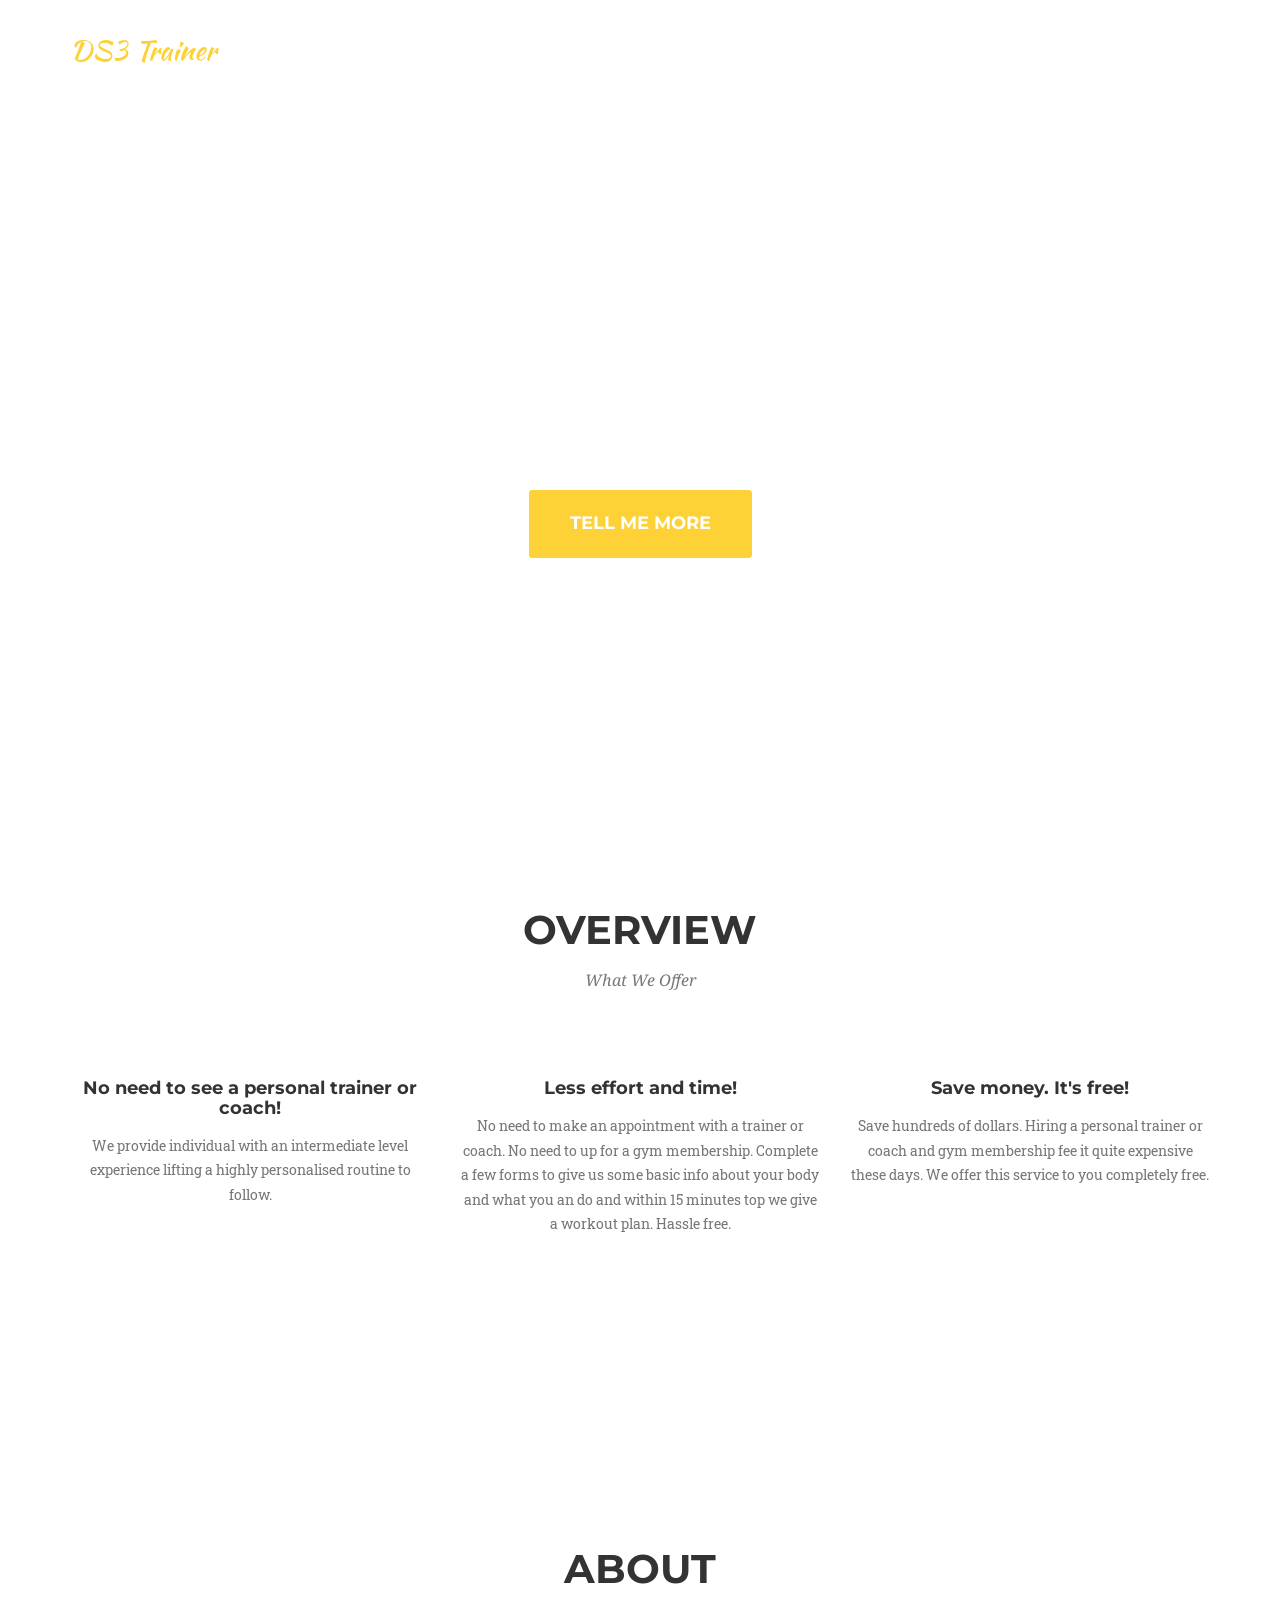
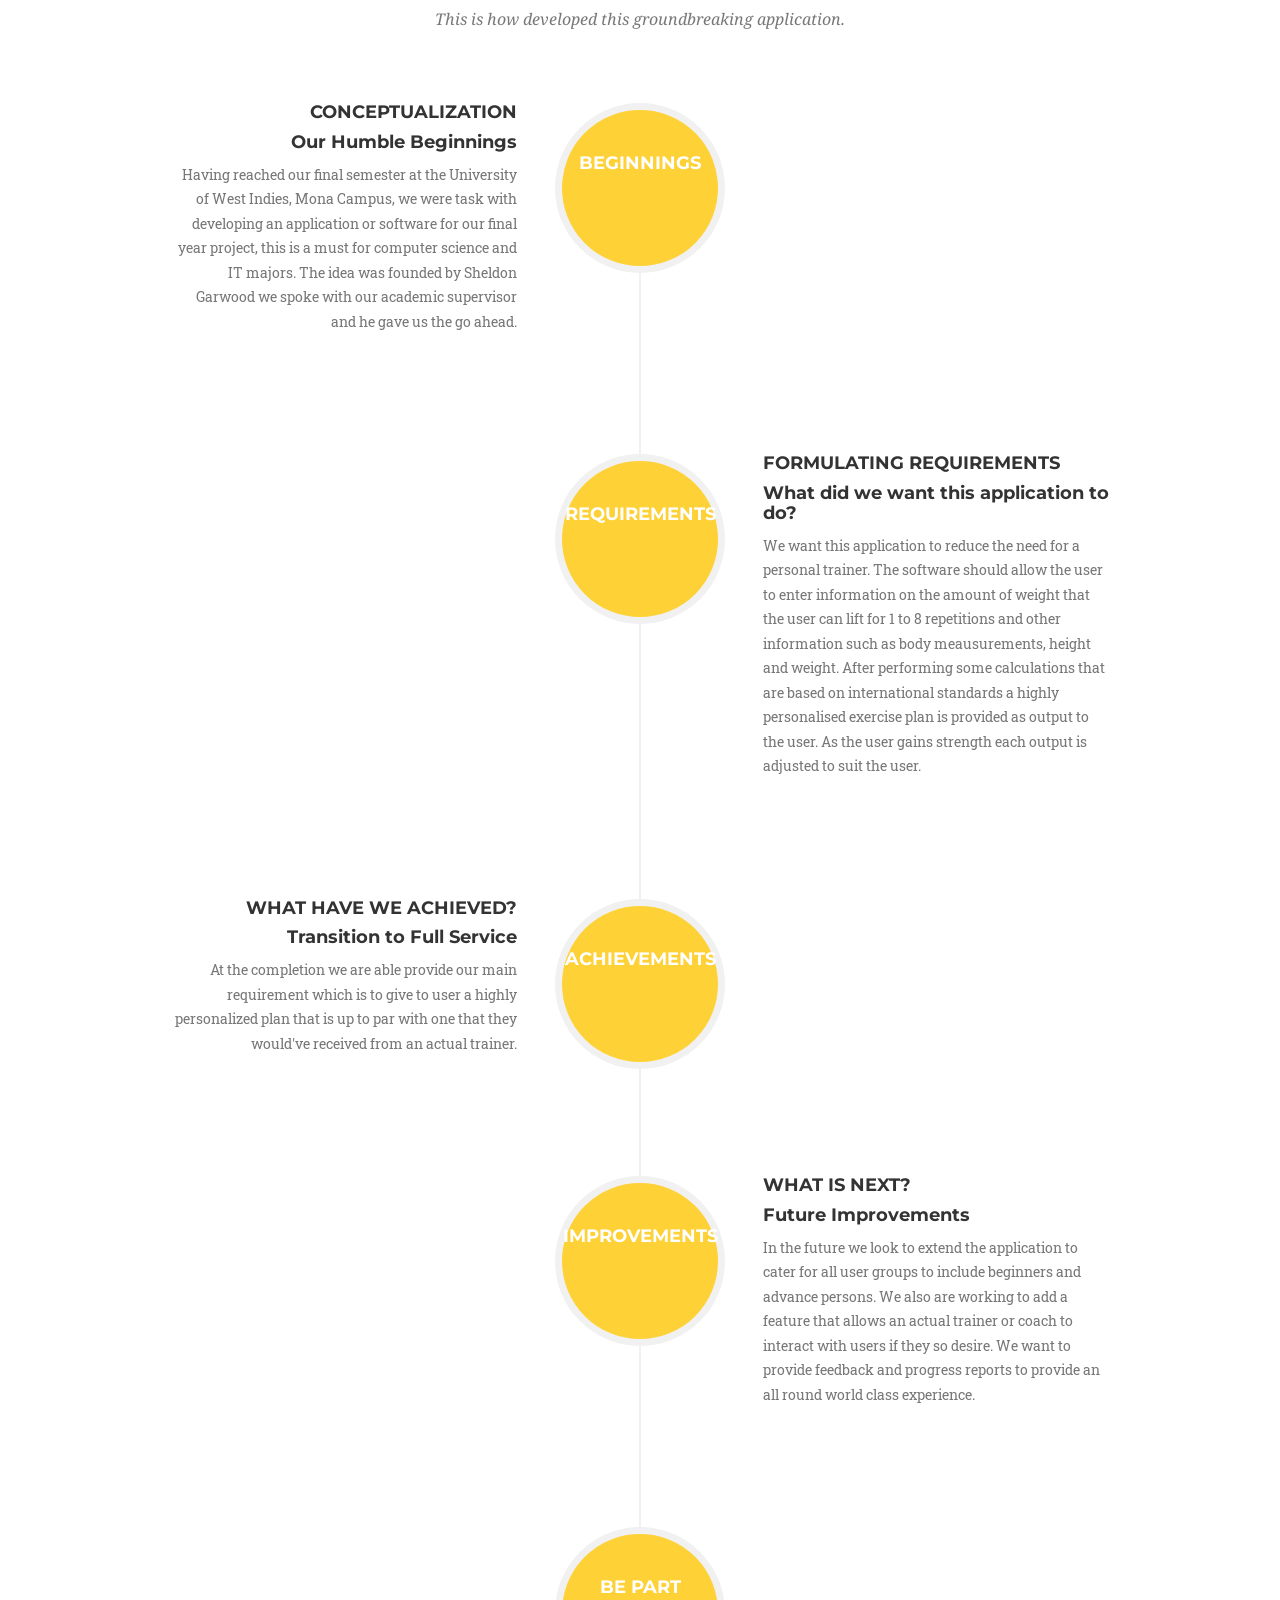
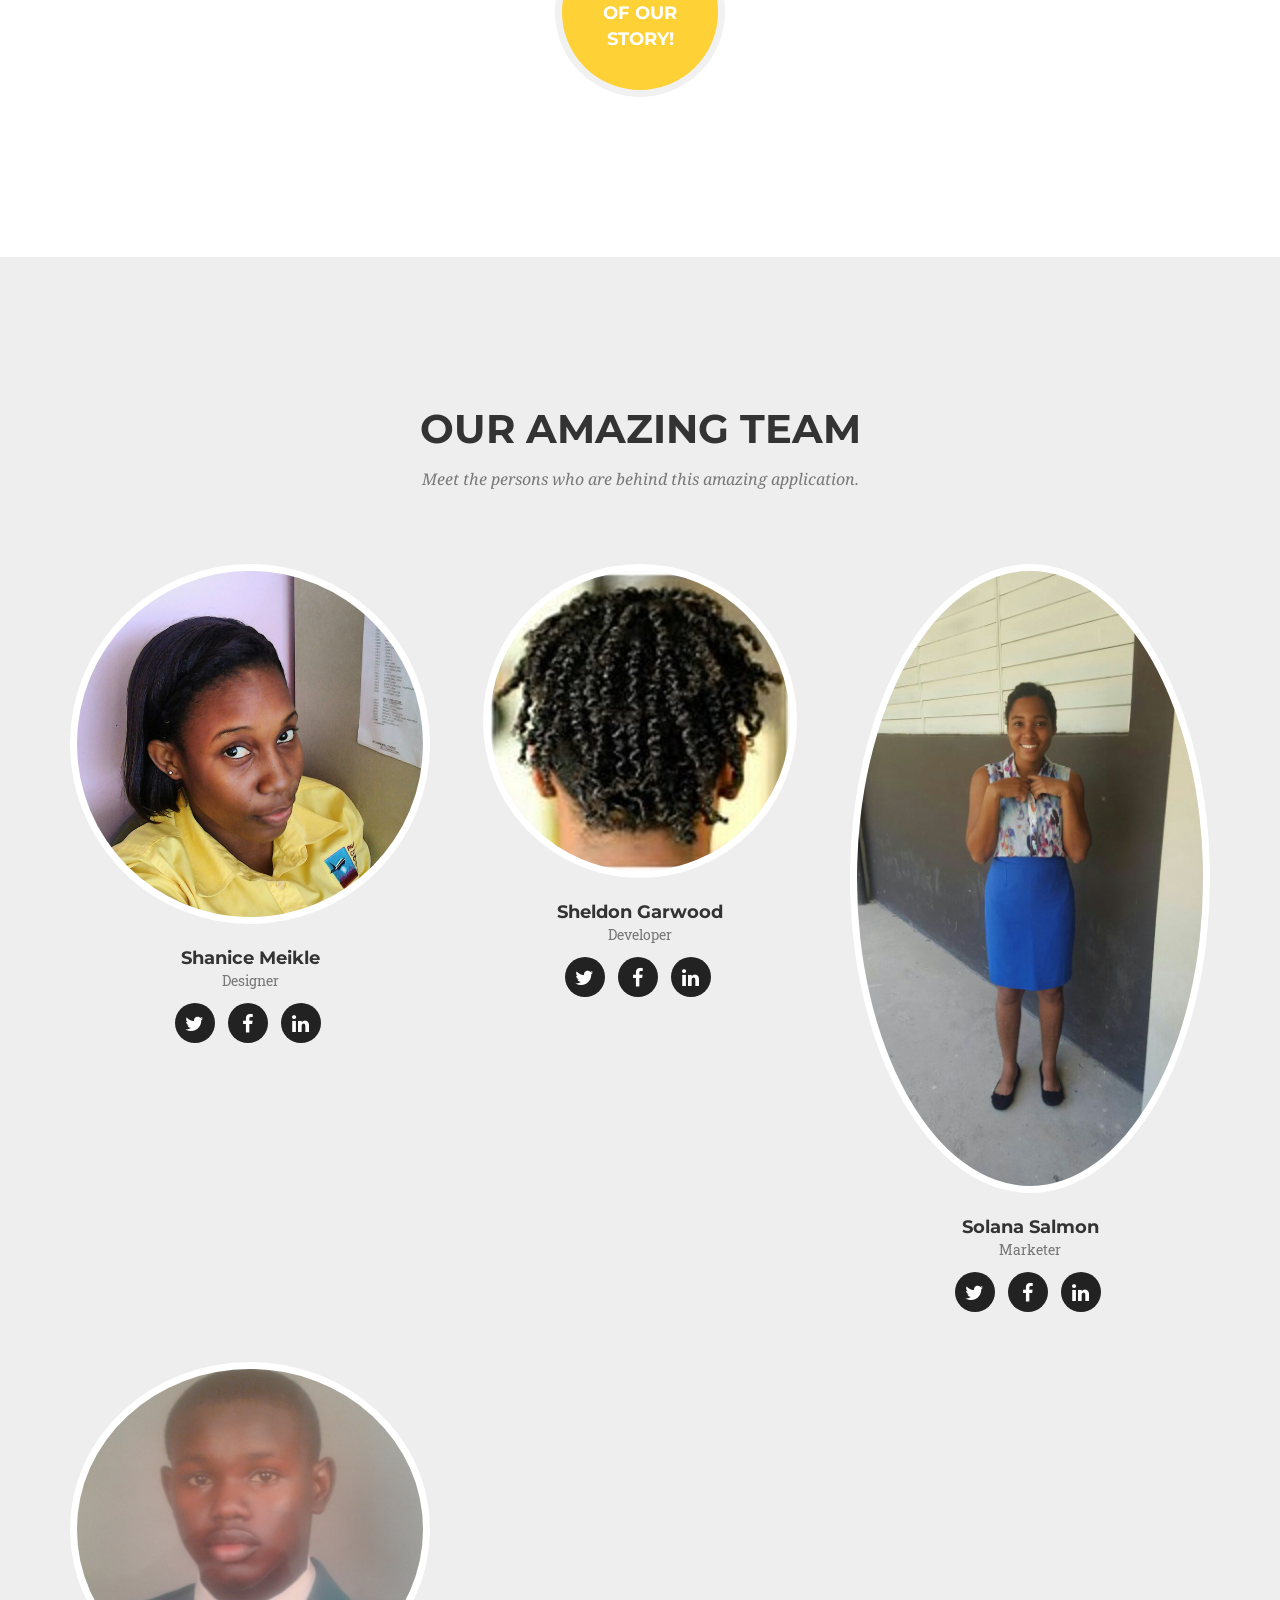
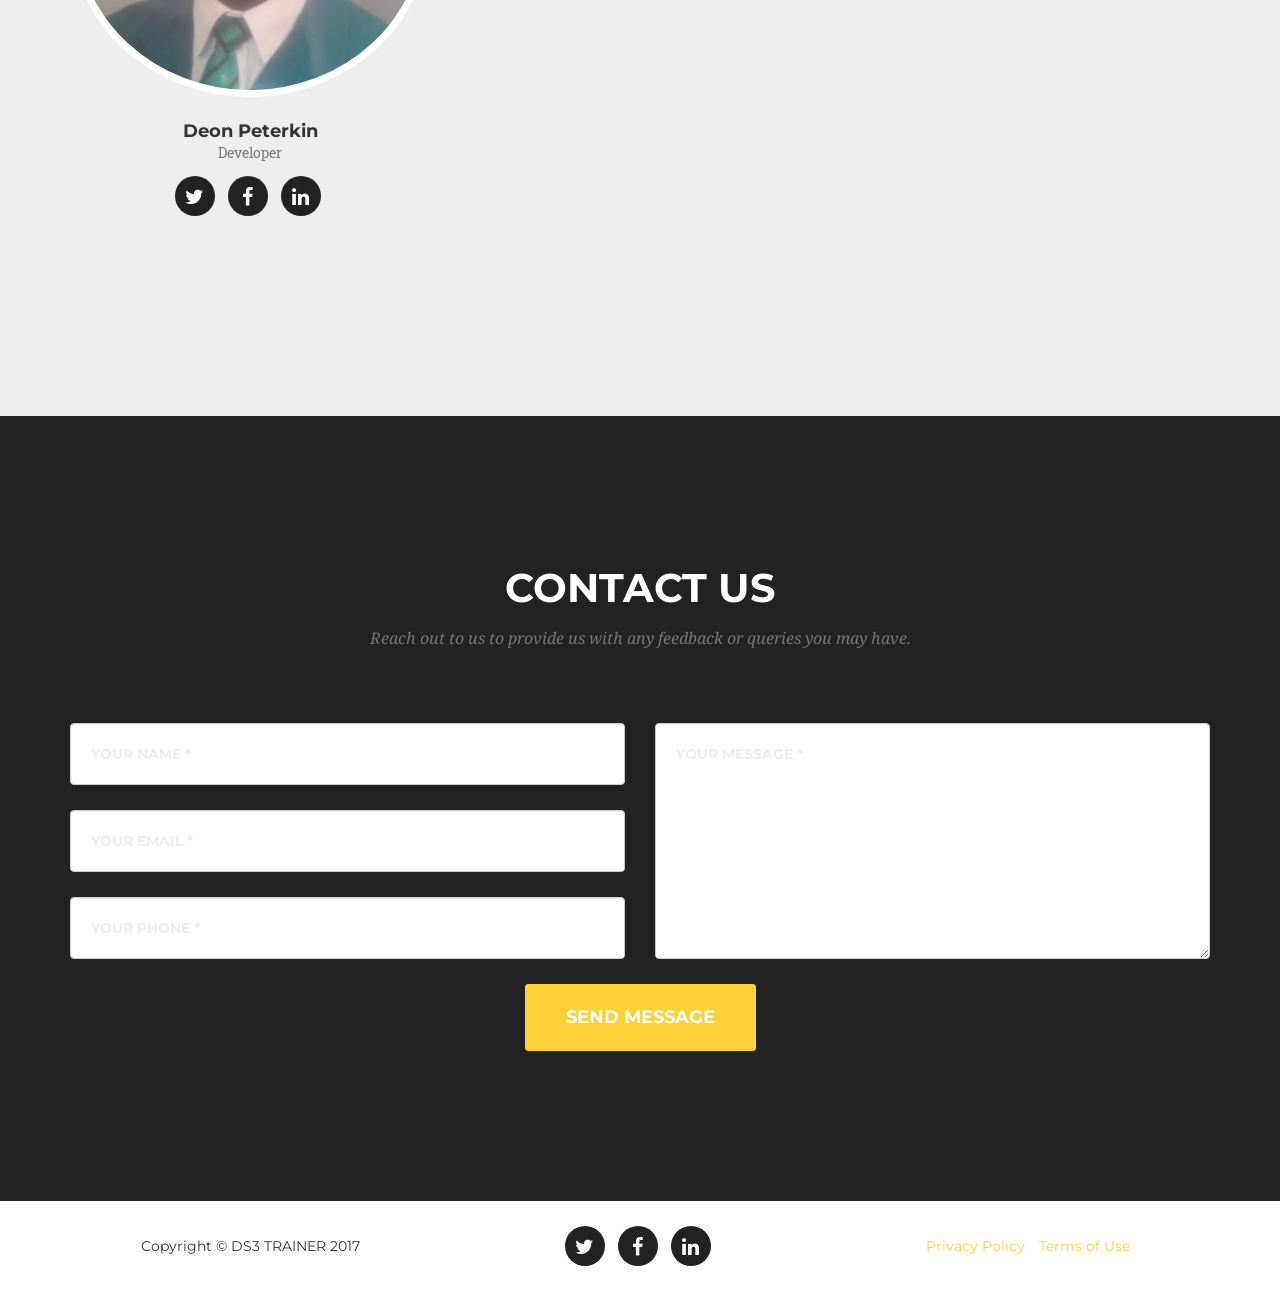
==== commit 04c461ac: "Final" ====
--- a/index.html
+++ b/index.html
@@ -319,7 +319,7 @@
             <div class="row">
                 <div class="col-sm-4">
                     <div class="team-member">
-                        <img src="img/team/1.jpg" class="img-responsive img-circle" alt="">
+                        <img src="img/Meiks.jpeg" class="img-responsive img-circle" alt="">
                         <h4>Shanice Meikle</h4>
                         <p class="text-muted">Designer</p>
                         <ul class="list-inline social-buttons">
@@ -334,7 +334,7 @@
                 </div>
                 <div class="col-sm-4">
                     <div class="team-member">
-                        <img src="img/team/1.jpg" class="img-responsive img-circle" alt="">
+                        <img src="img/Sheldon.jpg" class="img-responsive img-circle" alt="">
                         <h4>Sheldon Garwood</h4>
                         <p class="text-muted">Developer</p>
                         <ul class="list-inline social-buttons">
@@ -349,7 +349,7 @@
                 </div>
                 <div class="col-sm-4">
                     <div class="team-member">
-                        <img src="img/team/2.jpg" class="img-responsive img-circle" alt="">
+                        <img src="img/Solly.jpeg" class="img-responsive img-circle" alt="">
                         <h4>Solana Salmon</h4>
                         <p class="text-muted">Marketer</p>
                         <ul class="list-inline social-buttons">
@@ -364,7 +364,7 @@
                 </div>
                 <div class="col-sm-4">
                     <div class="team-member">
-                        <img src="img/team/3.jpg" class="img-responsive img-circle" alt="">
+                        <img src="img/Dp.png" class="img-responsive img-circle" alt="">
                         <h4>Deon Peterkin</h4>
                         <p class="text-muted">Developer</p>
                         <ul class="list-inline social-buttons">
